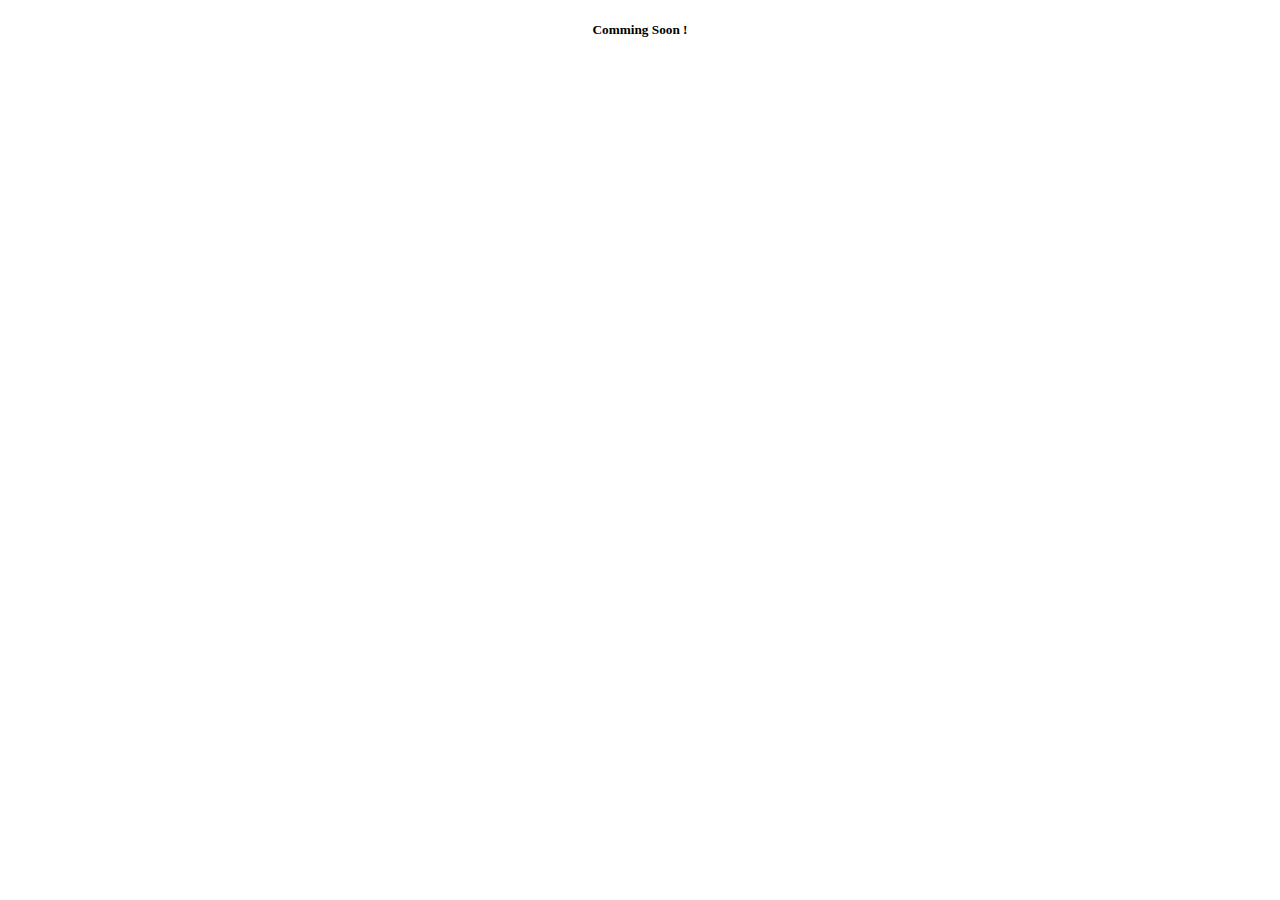
==== index.html @ 48ffddc1 "first page" ====
<!DOCTYPE html>
<html lang="en">
<head>
	<meta charset="UTF-8">
	<meta http-equiv="X-UA-Compatible" content="IE=edge">
	<meta name="viewport" content="width=device-width, initial-scale=1.0">
	<title>Logitech G</title>
</head>
<body>
	<div class="container" style="text-align: center; width: 100%;">
		<h5>Comming Soon !</h5>
	</div>
</body>
</html>
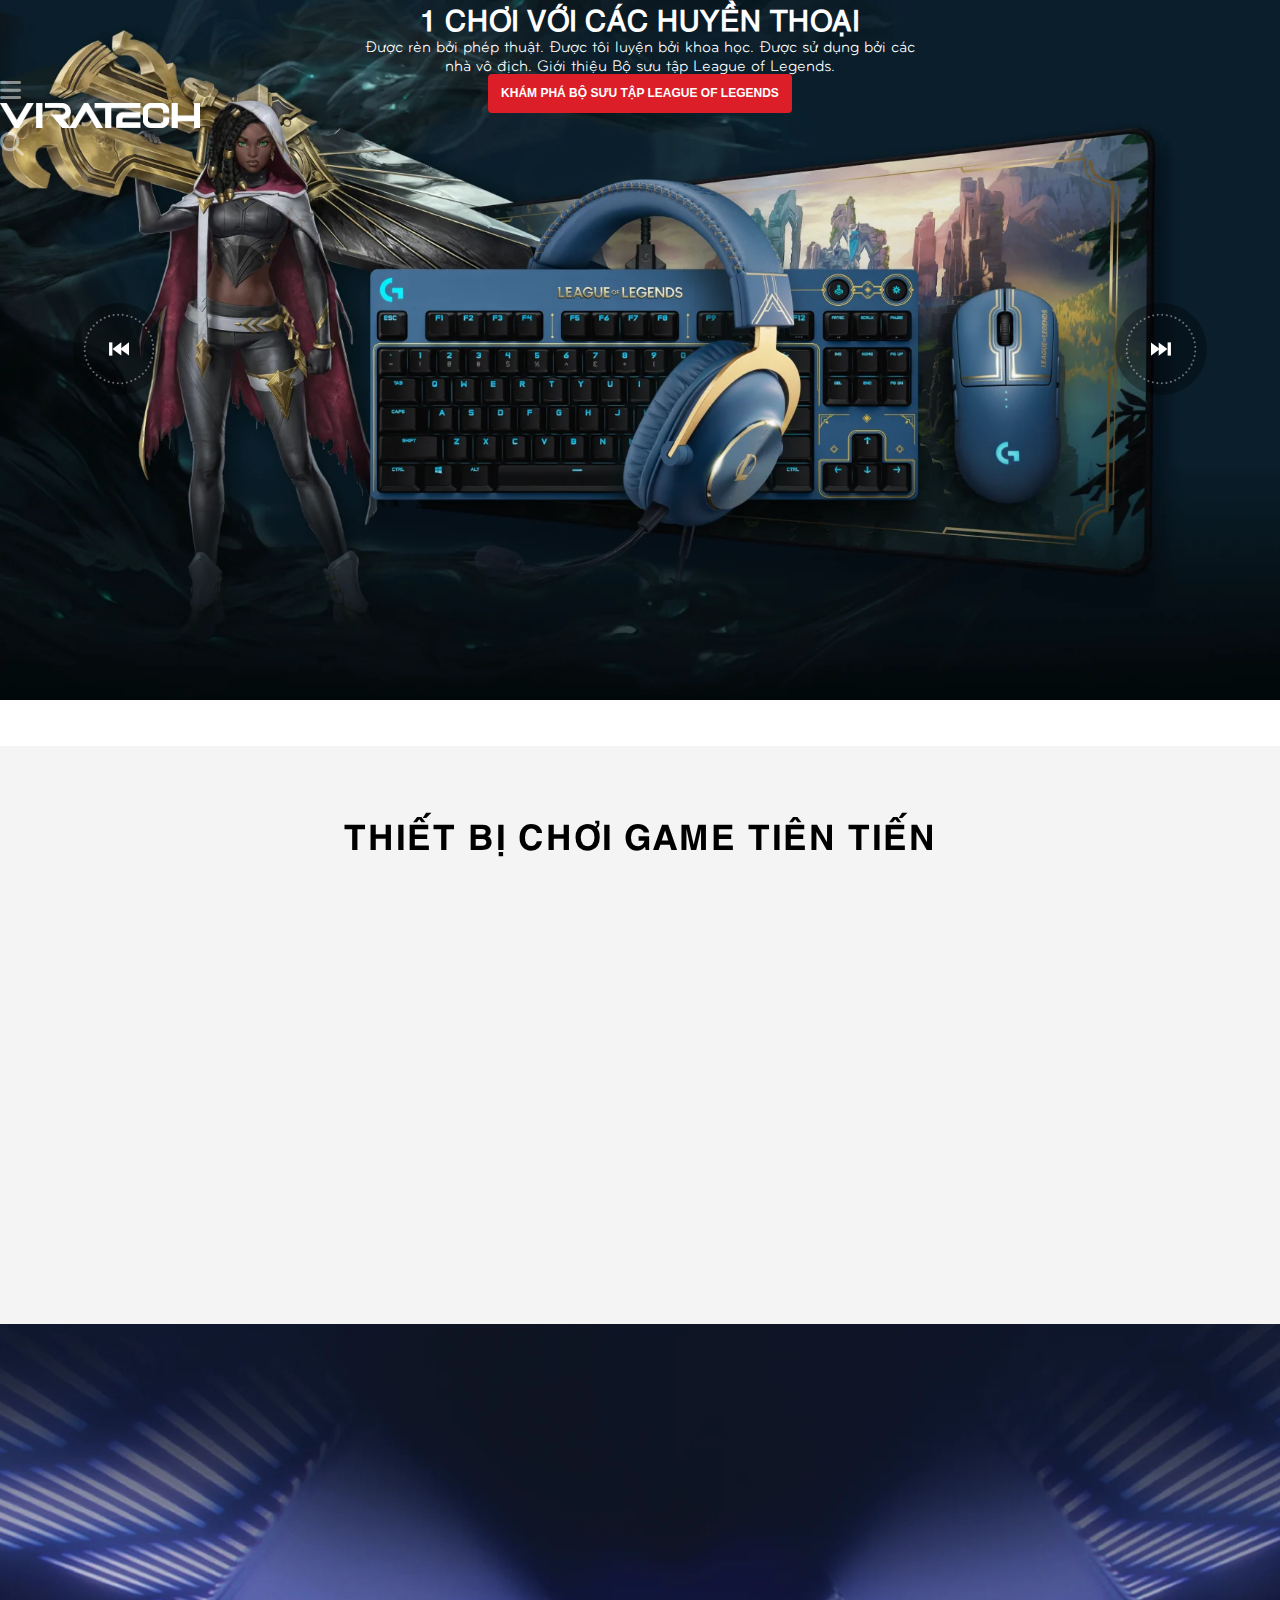
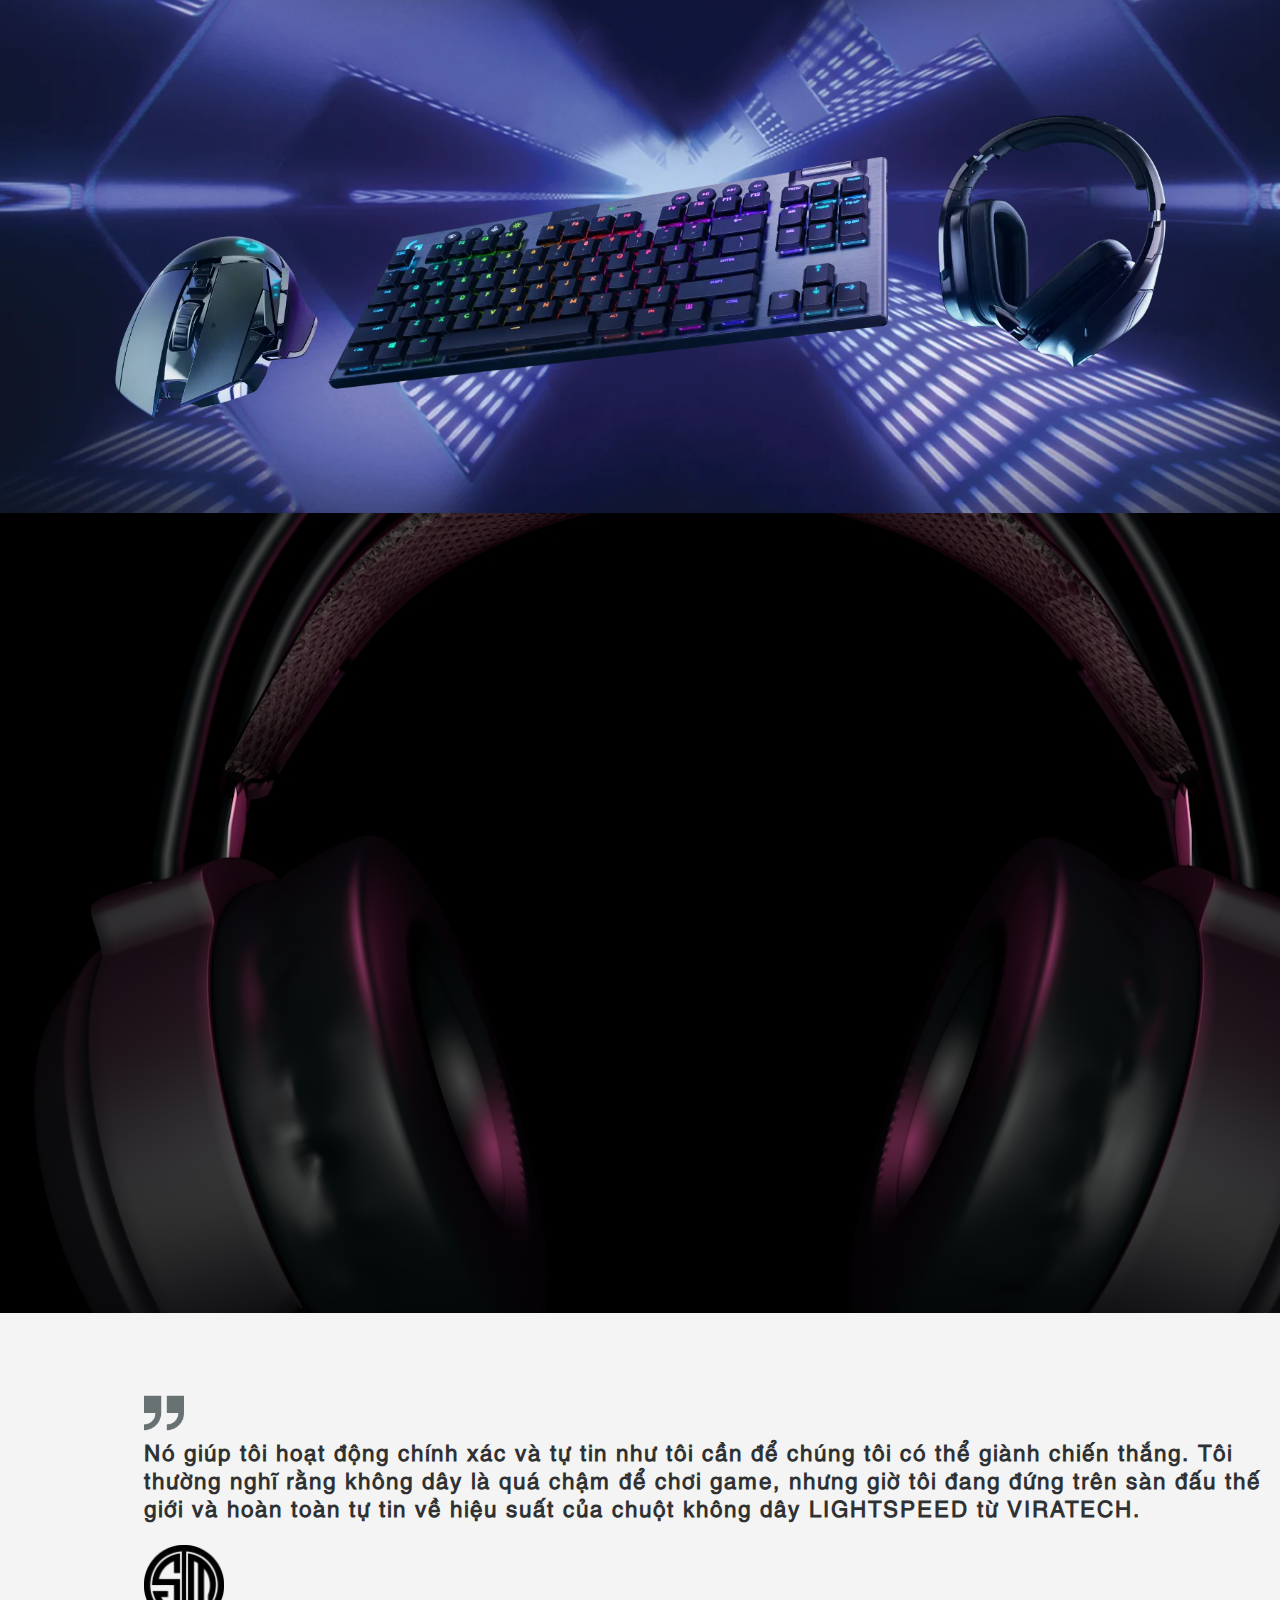
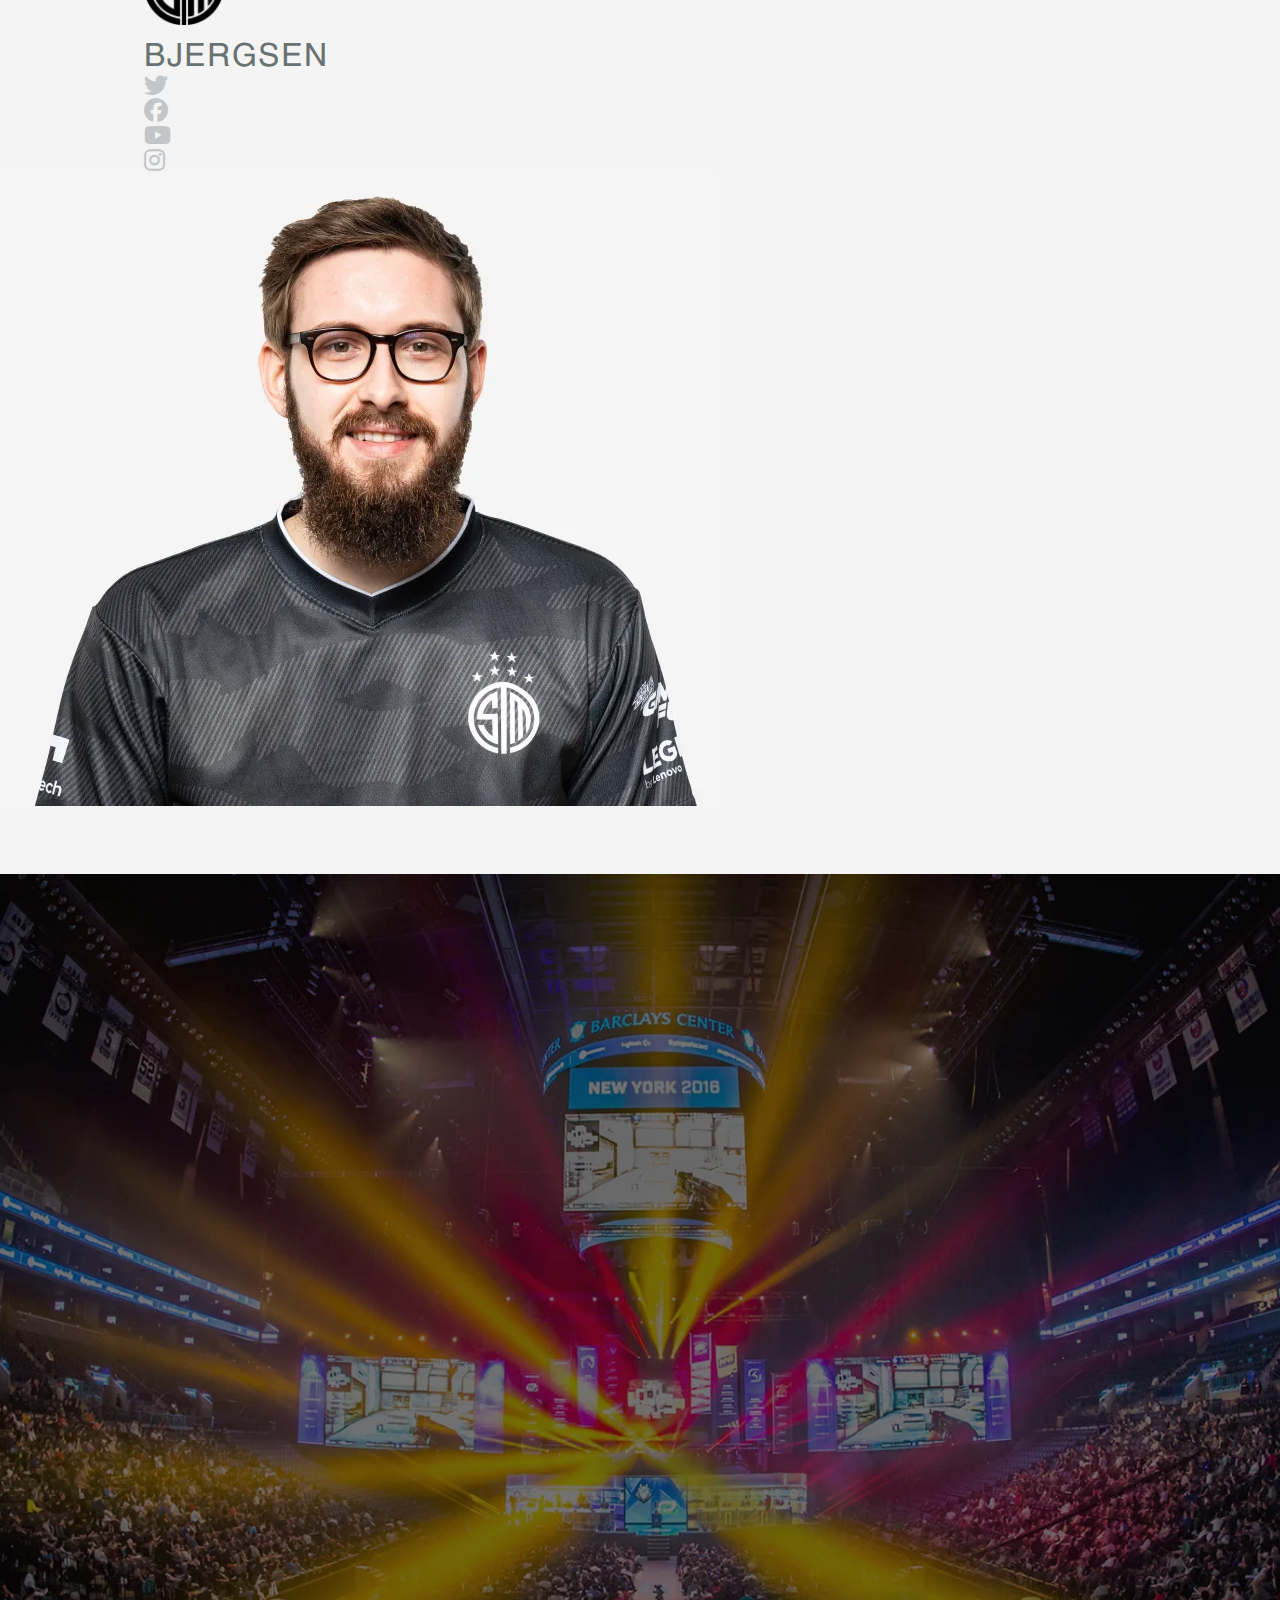
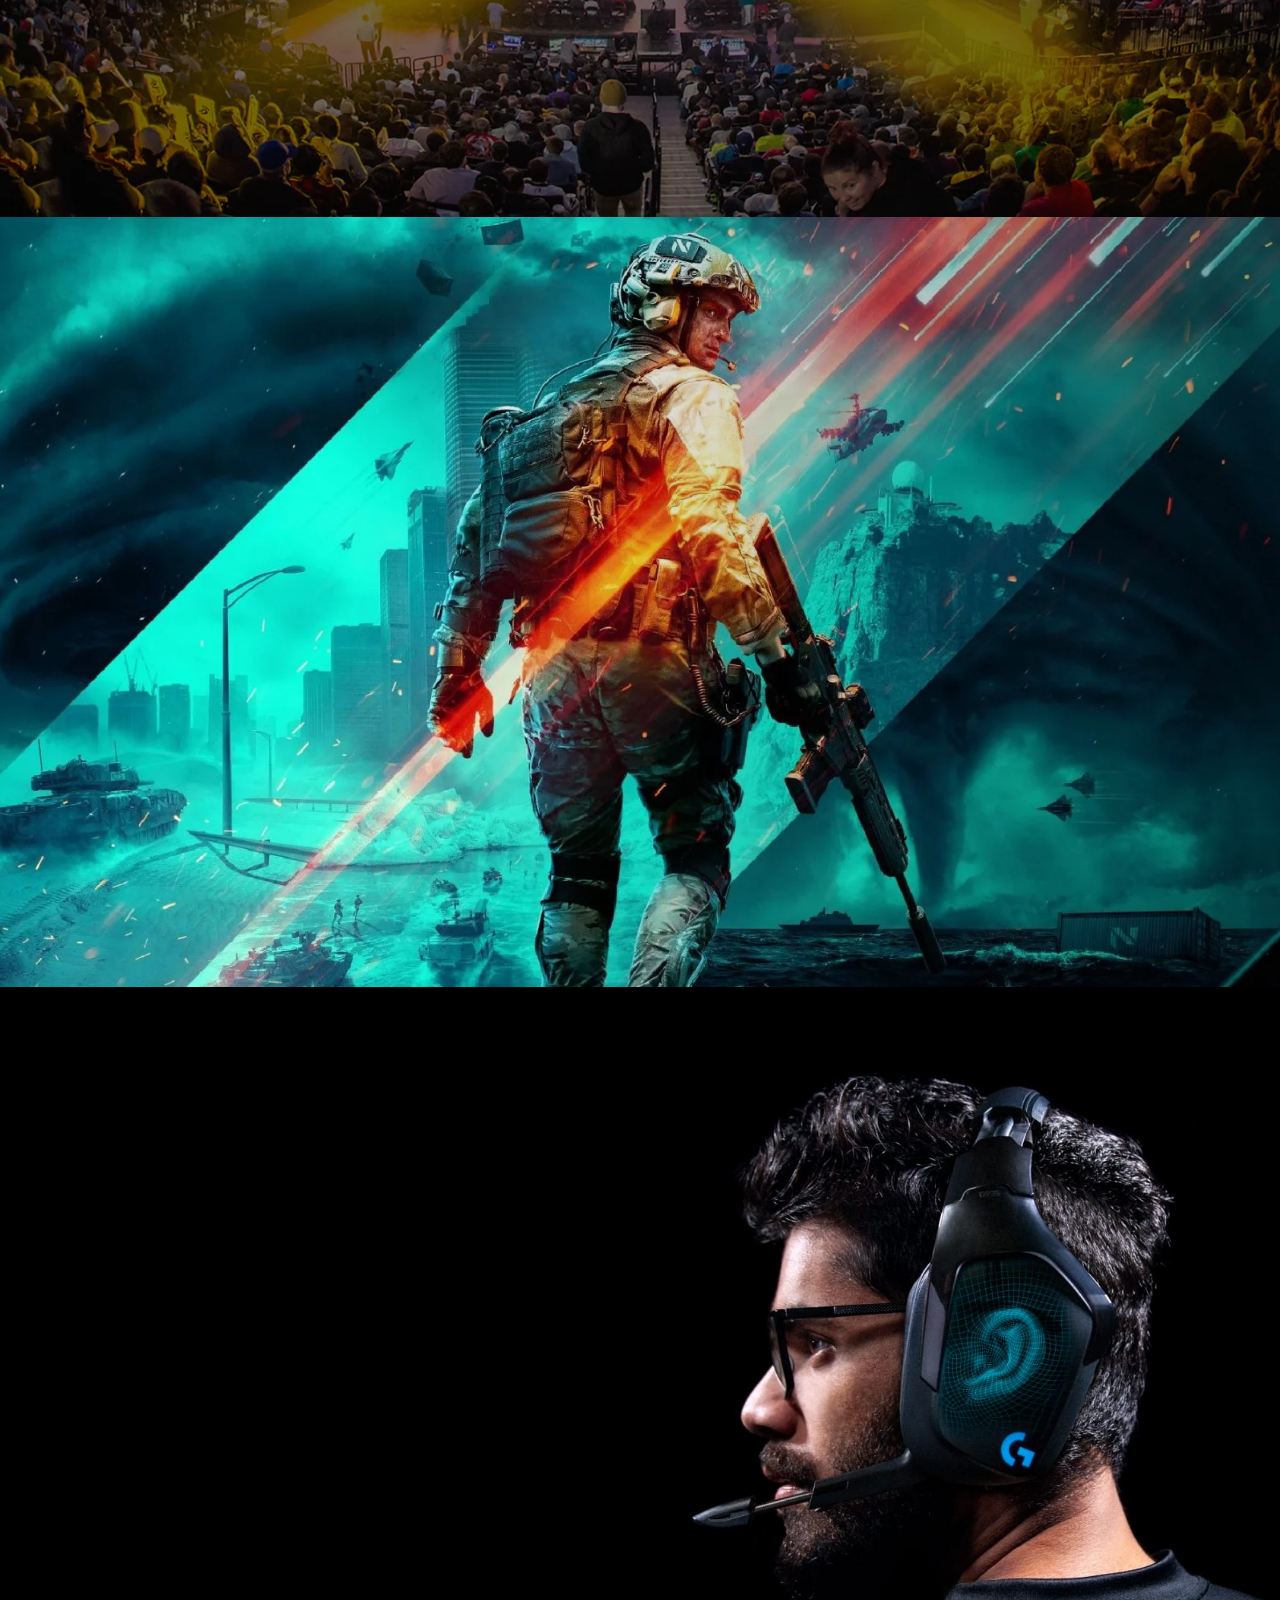
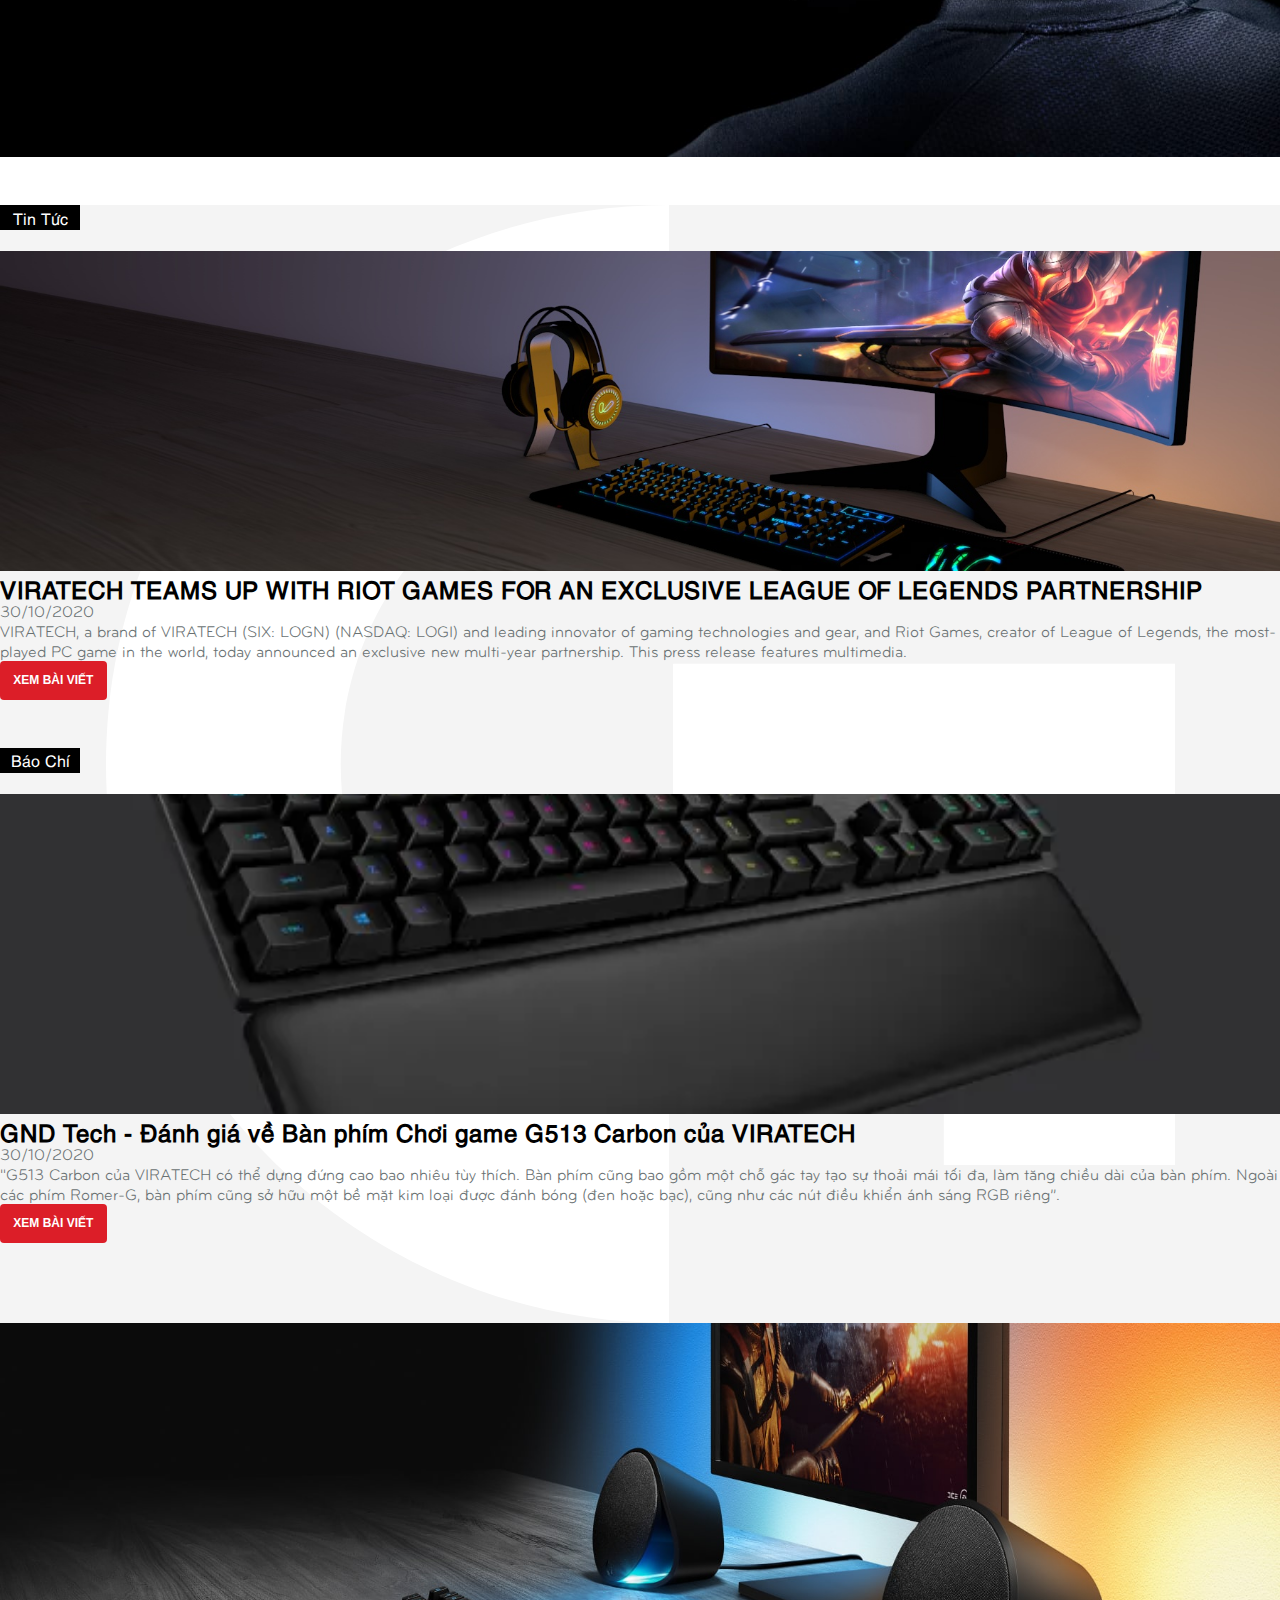
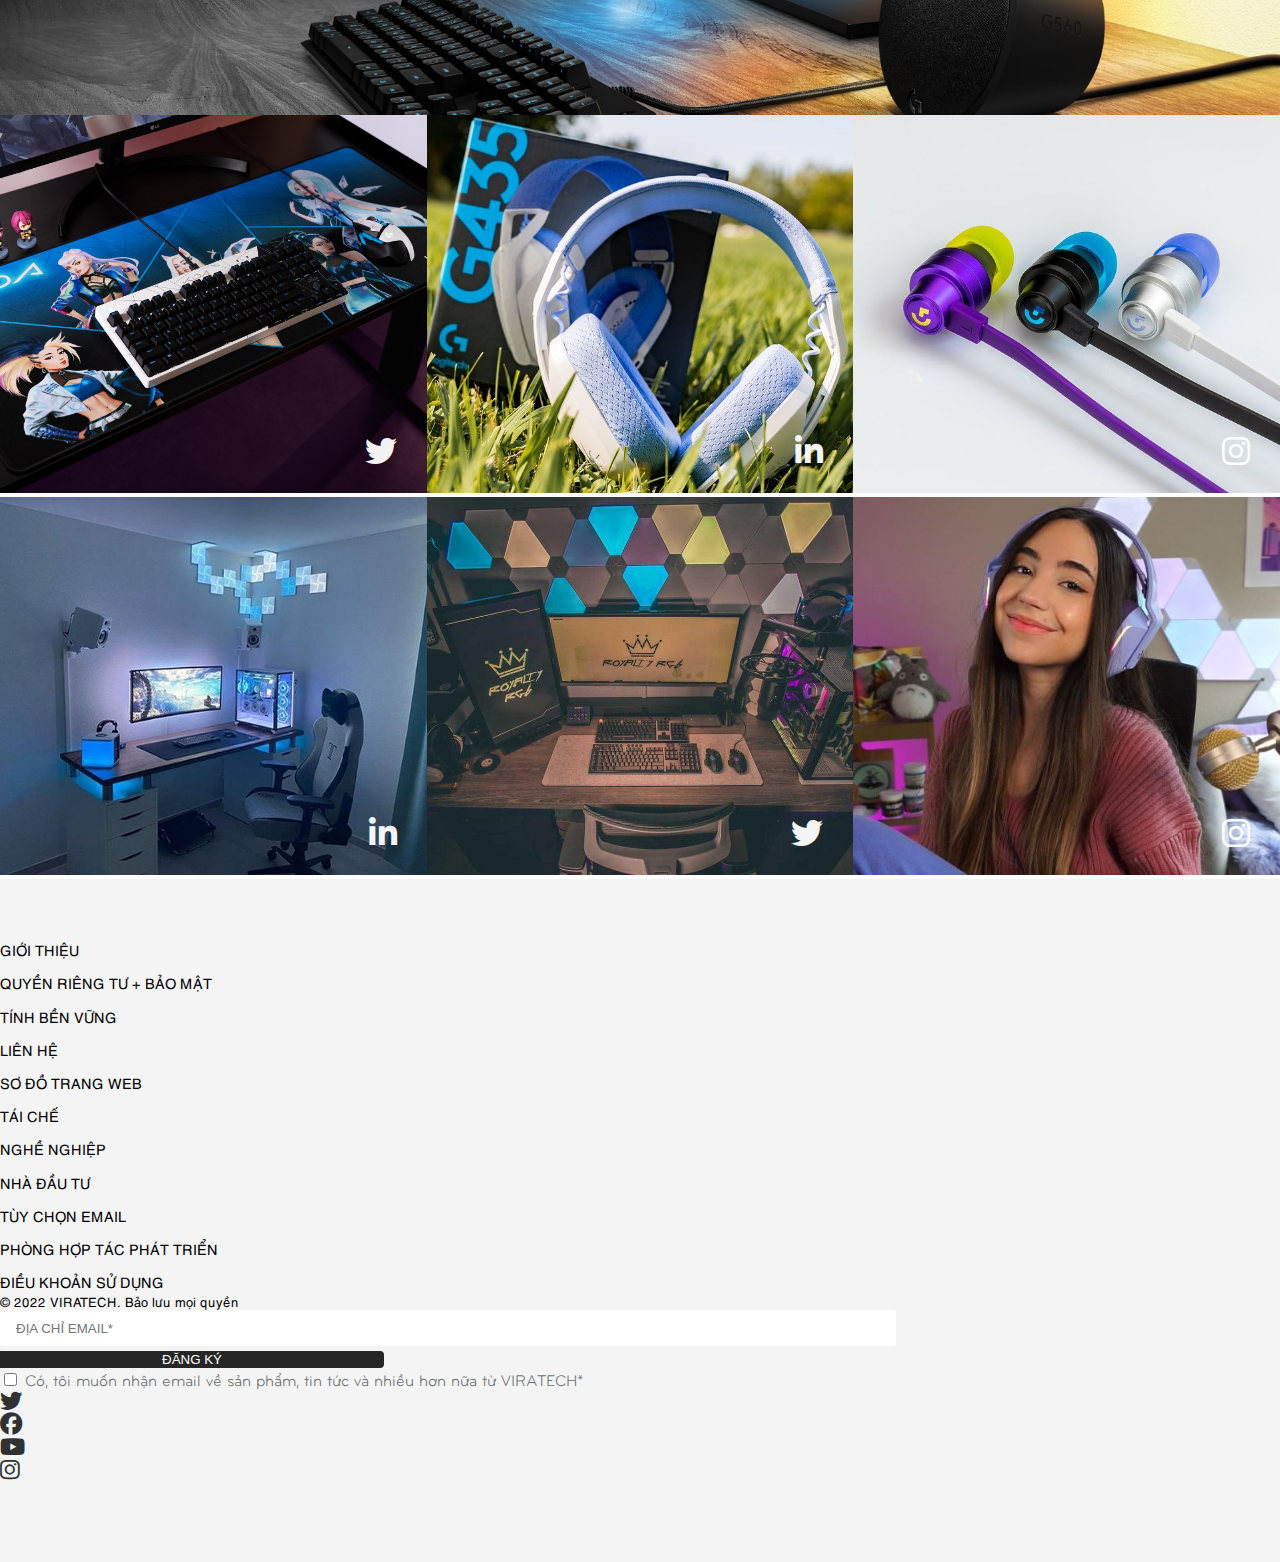
==== commit 2ffe31bc: "Update source" ====
--- a/index.html
+++ b/index.html
@@ -1,14 +1,1041 @@
 <!DOCTYPE html>
 <html lang="en">
 <head>
-	<meta charset="UTF-8">
-	<meta http-equiv="X-UA-Compatible" content="IE=edge">
-	<meta name="viewport" content="width=device-width, initial-scale=1.0">
-	<title>Logitech G</title>
+  <meta charset="UTF-8">
+  <meta http-equiv="X-UA-Compatible" content="IE=edge">
+  <meta name="viewport" content="width=device-width, initial-scale=1.0">
+  <title>VIRATECH</title>
+  <link rel="preconnect" href="https://fonts.googleapis.com">
+  <link rel="preconnect" href="https://fonts.gstatic.com" crossorigin>
+  <link href="https://fonts.googleapis.com/css2?family=Fira+Sans+Condensed:ital,wght@0,100;0,200;0,300;0,400;0,500;0,600;0,700;0,800;0,900;1,100;1,200;1,300;1,400;1,500;1,600;1,700;1,800;1,900&display=swap" rel="stylesheet">
+  <link href="https://cdn.jsdelivr.net/npm/bootstrap@5.0.2/dist/css/bootstrap.min.css" rel="stylesheet" integrity="sha384-EVSTQN3/azprG1Anm3QDgpJLIm9Nao0Yz1ztcQTwFspd3yD65VohhpuuCOmLASjC" crossorigin="anonymous">	
+  <link rel="stylesheet" href="https://cdnjs.cloudflare.com/ajax/libs/font-awesome/6.1.0/css/all.min.css">
+	<link rel="stylesheet" href="owlcarousel/dist/assets/owl.carousel.min.css">
+	<link rel="stylesheet" href="owlcarousel/dist/assets/owl.theme.default.min.css">
+	<link rel="stylesheet" href="https://unpkg.com/aos@next/dist/aos.css" />
+	<link rel="stylesheet" href="style/animation.css">
+  <link rel="stylesheet" href="style/main.css">
 </head>
 <body>
-	<div class="container" style="text-align: center; width: 100%;">
-		<h5>Comming Soon !</h5>
+  <div class="header slide-main">
+    <div class="nav-f d-flex align-items-center">
+      <div class="container">
+        <div class="d-flex align-items-center justify-content-between">
+          <div class="d-flex list-item-text">            
+            <div class="ps-0 border-right item streamlabs">
+              <div class="text-5">
+                <img src="images/streamlabs-bottom.svg" alt="">
+              </div>
+            </div>
+						<div class="border-right item streamlabs">
+              <div class="text-5">
+                <img src="images/ue-bottom.svg" alt="">
+              </div>
+            </div>
+						<div class="item logo">
+              <div class="text-5">
+                <img src="images/jaybird-bottom.svg" alt="">
+              </div>
+            </div>            
+          </div>
+
+          <div class="d-flex list-item-text">
+            <div class="border-right item country">
+              <div class="text-5">
+                <img src="images/flags-color.png" style="width: 22px; margin-right: .8em;" alt=""> VI
+              </div>
+            </div>
+            <div class="pe-0 item user">														
+							<div class="text-5">
+								<i class="fa-regular fa-user me-2"></i>
+								My Account								
+							</div>            
+            </div>
+          </div>
+        </div>
+      </div>
+    </div>
+    <div class="nav-s d-flex align-items-center">
+      <div class="container d-flex align-items-center justify-content-between">
+        <div class="bar-drop-down">
+          <i class="fa-solid fa-bars"></i>
+        </div>
+
+        <div class="mid-logo">
+          <a href="index.html"><img src="images/LOGO trang.png" alt=""></a>
+        </div>
+
+        <div class="search-icon">
+          <i class="fa-solid fa-magnifying-glass"></i>
+        </div>
+
+      </div>
+    </div>
+    <div class="carousel">
+      <div class="carousel-banner w-100 position-relative">
+        <div class="fa-carousel-item active" data-item="1">
+          <div class="child-carousel-item">
+            <div class="image">
+              <img src="images/banner-1.webp" alt="">
+            </div>
+            <div class="content d-flex align-items-center justify-content-center">
+              <div class="container">
+                <div class="content-child">
+                  <div class="title-1">1 CHƠI VỚI CÁC HUYỀN THOẠI</div>
+                  <div class="text-1">Được rèn bởi phép thuật. Được tôi luyện bởi khoa học. Được sử dụng bởi các <br> nhà vô địch. Giới thiệu Bộ sưu tập League of Legends.</div>
+                  <button class="button-1 mt-3">
+                    <a href="">
+											<span>
+                      khám phá bộ sưu tập league of legends
+											</span>
+                    </a>
+                  </button>								
+                </div>
+
+              </div>
+            </div>
+          </div>
+        </div>
+
+        <div class="fa-carousel-item next-item" data-item="2">
+          <div class="child-carousel-item">
+            <div class="image">
+              <img src="images/banner-3.webp" alt="">
+            </div>
+            <div class="content d-flex align-items-center justify-content-center">
+              <div class="container">
+                <div class="content-child">
+                  <div class="title-1">2 CHƠI VỚI CÁC HUYỀN THOẠI</div>
+                  <div class="text-1">Được rèn bởi phép thuật. Được tôi luyện bởi khoa học. Được sử dụng bởi các <br> nhà vô địch. Giới thiệu Bộ sưu tập League of Legends.</div>
+                  <button class="button-1 mt-3">
+                    <a href="">
+                      <span>
+												khám phá bộ sưu tập league of legends
+												</span>
+                    </a>
+                  </button>								
+                </div>
+
+              </div>
+            </div>
+          </div>
+        </div>
+
+        <div class="fa-carousel-item" data-item="3">
+          <div class="child-carousel-item">
+            <div class="image">
+              <img src="images/true/banner-2.jpg" alt="">
+            </div>
+            <div class="content d-flex align-items-center justify-content-center">
+              <div class="container">
+                <div class="content-child">
+                  <div class="title-1">3 CHƠI THEO CÁCH CỦA BẠN</div>
+                  <div class="text-1">Sành điệu. Thoải mái. Sẵn sàng để chơi game.</div>
+									<div class="text-1">Mỗi khu vực có thể có sẵn những màu sản phẩm khác nhau. Màu xanh bạc hà không có sẵn <br>trong khu vực của bạn.</div>
+                  <button class="button-1 mt-3">
+                    <a href="">
+                      <span>
+												khám phá bộ sưu tập league of legends
+											</span>
+                    </a>
+                  </button>								
+                </div>
+
+              </div>
+            </div>
+          </div>
+        </div>
+
+        <div class="fa-carousel-item" data-item="4">
+          <div class="child-carousel-item">
+            <div class="image">
+              <img src="images/banner-1.webp" alt="">
+            </div>
+            <div class="content d-flex align-items-center justify-content-center">
+              <div class="container">
+                <div class="content-child">
+                  <div class="title-1">4 CHƠI VỚI CÁC HUYỀN THOẠI</div>
+                  <div class="text-1">Được rèn bởi phép thuật. Được tôi luyện bởi khoa học. Được sử dụng bởi các <br> nhà vô địch. Giới thiệu Bộ sưu tập League of Legends.</div>
+                  <button class="button-1 mt-3">
+                    <a href="">
+                      <span>
+												khám phá bộ sưu tập league of legends
+												</span>
+                    </a>
+                  </button>								
+                </div>
+
+              </div>
+            </div>
+          </div>
+        </div>
+
+        <div class="fa-carousel-item prev-item" data-item="5">
+          <div class="child-carousel-item">
+            <div class="image">
+              <img src="images/true/banner-2.jpg" alt="">
+            </div>
+            <div class="content d-flex align-items-center justify-content-center">
+              <div class="container">
+                <div class="content-child">
+                  <div class="title-1">5 CHƠI VỚI CÁC HUYỀN THOẠI</div>
+                  <div class="text-1">Được rèn bởi phép thuật. Được tôi luyện bởi khoa học. Được sử dụng bởi các <br> nhà vô địch. Giới thiệu Bộ sưu tập League of Legends.</div>
+                  <button class="button-1 mt-3">
+                    <a href="">
+                      <span>
+												khám phá bộ sưu tập league of legends
+												</span>
+                    </a>
+                  </button>								
+                </div>
+
+              </div>
+            </div>
+          </div>
+        </div>
+
+      </div>
+      <div class="carousel-control">
+        <div class="button-fa">
+          <div class="button-action-slide button-prev position-relative cursor-pointer">
+						<svg version="1.1" xmlns="http://www.w3.org/2000/svg" xmlns:xlink="http://www.w3.org/1999/xlink" x="0px" y="0px" viewBox="0 0 266 266" xml:space="preserve">
+							<style type="text/css">
+								 .dotted-stroke{fill:none;stroke:#FFFFFF;stroke-width:5;stroke-linecap:round;stroke-miterlimit:10;stroke-dasharray:0,11.0963;}
+								 .st2{fill:#FFFFFF;}
+							</style>
+	
+							<defs>
+								 <clipPath class="prev-btn-mask" id="prev-btn-clip-path-9204-2705-4792">
+										<!--circle cx="133" cy="133" r="83"/-->
+										<path d="M133,50c-5.5,0-10.8,0.5-16,1.6v162.9c5.2,1,10.5,1.6,16,1.6c45.8,0,83-37.2,83-83S178.8,50,133,50z" fill="#ffffff"></path>
+								 </clipPath>
+							</defs>
+	
+							<circle class="js-bg" opacity="0.3" cx="133" cy="133" r="111" style="opacity: 0.3;"></circle>
+							<g class="prev-btn-arrows-ctn" style="clip-path: url(&quot;#prev-btn-clip-path-9204-2705-4792&quot;);">
+								 <g class="js-arrows">
+										<path class="arrow-2" fill="#FFFFFF" d="M157.2,138.2v10.7l-21.3-16l21.3-16v10.7" transform="matrix(1,0,0,1,0,0)"></path>
+										<path class="arrow-1" fill="#FFFFFF" d="M138.6,138.2v10.7l-21.3-16l21.3-16v10.7" transform="matrix(1,0,0,1,0,0)"></path>
+								 </g><g class="js-arrows" transform="matrix(1,0,0,1,130,0)">
+										<path class="arrow-2" fill="#FFFFFF" d="M157.2,138.2v10.7l-21.3-16l21.3-16v10.7" transform="matrix(1,0,0,1,0,0)"></path>
+										<path class="arrow-1" fill="#FFFFFF" d="M138.6,138.2v10.7l-21.3-16l21.3-16v10.7" transform="matrix(1,0,0,1,0,0)"></path>
+								 </g>
+							</g>
+							<rect class="js-bar st2" x="109" y="117" width="8" height="32"></rect>
+							<g class="js-dotted_stroke" opacity="0.4" style="opacity: 0.4;">
+								 <circle class="dotted-stroke" cx="133" cy="133" r="83"></circle>
+							</g>
+					 <desc>Created with Snap</desc></svg>
+          
+          </div>
+          <div class="button-action-slide button-next position-relative cursor-pointer">
+						<svg version="1.1" xmlns="http://www.w3.org/2000/svg" style="transform: rotate(180deg);" xmlns:xlink="http://www.w3.org/1999/xlink" x="0px" y="0px" viewBox="0 0 266 266" xml:space="preserve">
+							<style type="text/css">
+								 .dotted-stroke{fill:none;stroke:#FFFFFF;stroke-width:5;stroke-linecap:round;stroke-miterlimit:10;stroke-dasharray:0,11.0963;}
+								 .st2{fill:#FFFFFF;}
+							</style>
+	
+							<defs>
+								 <clipPath class="prev-btn-mask" id="prev-btn-clip-path-468-6975-732">
+										<!--circle cx="133" cy="133" r="83"/-->
+										<path d="M133,50c-5.5,0-10.8,0.5-16,1.6v162.9c5.2,1,10.5,1.6,16,1.6c45.8,0,83-37.2,83-83S178.8,50,133,50z" fill="#ffffff"></path>
+								 </clipPath>
+							</defs>
+	
+							<circle class="js-bg" opacity="0.3" cx="133" cy="133" r="111" style="opacity: 0.3;"></circle>
+							<g class="prev-btn-arrows-ctn" style="clip-path: url(&quot;#prev-btn-clip-path-468-6975-732&quot;);">
+								 <g class="js-arrows">
+										<path class="arrow-2" fill="#FFFFFF" d="M157.2,138.2v10.7l-21.3-16l21.3-16v10.7" transform="matrix(1,0,0,1,0,0)"></path>
+										<path class="arrow-1" fill="#FFFFFF" d="M138.6,138.2v10.7l-21.3-16l21.3-16v10.7" transform="matrix(1,0,0,1,0,0)"></path>
+								 </g><g class="js-arrows" transform="matrix(1,0,0,1,130,0)">
+										<path class="arrow-2" fill="#FFFFFF" d="M157.2,138.2v10.7l-21.3-16l21.3-16v10.7" transform="matrix(1,0,0,1,0,0)"></path>
+										<path class="arrow-1" fill="#FFFFFF" d="M138.6,138.2v10.7l-21.3-16l21.3-16v10.7" transform="matrix(1,0,0,1,0,0)"></path>
+								 </g>
+							</g>
+							<rect class="js-bar st2" x="109" y="117" width="8" height="32"></rect>
+							<g class="js-dotted_stroke" opacity="0.4" style="opacity: 0.4;">
+								 <circle class="dotted-stroke" cx="133" cy="133" r="83"></circle>
+							</g>
+					 <desc>Created with Snap</desc></svg>
+          </div>
+        
+        </div>
+      </div>
+    </div>
+  </div>
+	<div class="main">		
+		<div class="about-product">
+			<div class="container">
+				<div class="header">
+					<div class="title-2 " data-aos="fade-up" data-aos-duration="1300">THIẾT BỊ CHƠI GAME TIÊN TIẾN</div>
+					<p class="text-center" data-aos="fade-up" data-aos-duration="1300">Chơi ở phong độ đỉnh cao của bạn với thiết bị chơi game hiệu suất từ VIRATECH.</p>
+				</div>
+
+				<div class="body">
+					<div class="list-product-1">					
+						<div class="box-product " data-aos="fade-up" data-aos-duration="1300">
+							<div class="box-image box-image-clip" style="background-image: url('images/zoom/z3392507899721_971d10b2c0759f2c3c48a1e23563ce6b.jpg');">
+								<svg class="product-swatch-over-img js-product-swatch-over-img" version="1.1" xmlns="http://www.w3.org/2000/svg" xmlns:xlink="http://www.w3.org/1999/xlink" xml:space="preserve" viewBox="0 0 100 100">
+									<defs>
+										<clipPath class="product-swatch-clip-path" id="product-swatch-clip-path-1">
+											<rect class="product-swatch-clip-rect" x="-21" y="-21" width="142" height="142" transform="matrix(0.7071,0.7071,-0.7071,0.7071,-50,-120.7107)"></rect>
+										</clipPath>
+									</defs>
+									<image class="image-zoom" xlink:href="images/zoom/z3392507899418_11dbf5138da4885517039168440d5d2f.jpg" x="0" y="0" width="100%" height="100%" style="clip-path: url(&quot;#product-swatch-clip-path-1&quot;);"></image>
+									<desc>Created with Snap</desc>
+								</svg>
+
+								<div class="btn-hov">
+									<button class="button-1 mt-3">
+										<a href="">
+											MUA SẮM CHUỘT
+										</a>
+									</button>
+								</div>
+							</div>
+							
+							<div class="title">CHUỘT CHƠI GAME</div>														
+						</div>
+
+						<div class="box-product " data-aos="fade-up" data-aos-duration="1300" data-aos-delay="100">
+							<div class="box-image box-image-clip" style="background-image: url('images/zoom/z3392507896752_f12703d16ec18d82860aa921b4249983.jpg');">
+								<svg class="product-swatch-over-img js-product-swatch-over-img" version="1.1" xmlns="http://www.w3.org/2000/svg" xmlns:xlink="http://www.w3.org/1999/xlink" xml:space="preserve" viewBox="0 0 100 100">
+									<defs>
+										<clipPath class="product-swatch-clip-path" id="product-swatch-clip-path-2">
+											<rect class="product-swatch-clip-rect" x="-21" y="-21" width="142" height="142" transform="matrix(0.7071,0.7071,-0.7071,0.7071,-50,-120.7107)"></rect>
+										</clipPath>
+									</defs>
+									<image class="image-zoom" xlink:href="images/zoom/z3392507895035_cd54a27b5dc97b95d7892a6a554582c5.jpg" x="0" y="0" width="100%" height="100%" style="clip-path: url(&quot;#product-swatch-clip-path-2&quot;);"></image>
+									<desc>Created with Snap</desc>
+								</svg>
+								<div class="btn-hov">
+									<button class="button-1 mt-3">
+										<a href="">
+											MUA SẮM CHUỘT
+										</a>
+									</button>
+								</div>
+							</div>
+							
+							<div class="title">CHUỘT CHƠI GAME</div>														
+						</div>
+
+						<div class="box-product " data-aos="fade-up" data-aos-duration="1300" data-aos-delay="200">
+							<div class="box-image box-image-clip" style="background-image: url('images/zoom/z3392507894140_2537c80e9762c3e51f08344859250a14.jpg');">
+								<svg class="product-swatch-over-img js-product-swatch-over-img" version="1.1" xmlns="http://www.w3.org/2000/svg" xmlns:xlink="http://www.w3.org/1999/xlink" xml:space="preserve" viewBox="0 0 100 100">
+									<defs>
+										<clipPath class="product-swatch-clip-path" id="product-swatch-clip-path-3">
+											<rect class="product-swatch-clip-rect" x="-21" y="-21" width="142" height="142" transform="matrix(0.7071,0.7071,-0.7071,0.7071,-50,-120.7107)"></rect>
+										</clipPath>
+									</defs>
+									<image class="image-zoom" xlink:href="images/zoom/z3392507893020_a35dbf649cecb4d5bbf2f2c41f13d649.jpg" x="0" y="0" width="100%" height="100%" style="clip-path: url(&quot;#product-swatch-clip-path-3&quot;);"></image>
+									<desc>Created with Snap</desc>
+								</svg>
+
+								<div class="btn-hov">
+									<button class="button-1 mt-3">
+										<a href="">
+											MUA SẮM CHUỘT
+										</a>
+									</button>
+								</div>	
+							</div>
+							
+							<div class="title">CHUỘT CHƠI GAME</div>													
+						</div>
+
+						<div class="box-product " data-aos="fade-up" data-aos-duration="1300" data-aos-delay="300">
+							<div class="box-image box-image-clip" style="background-image: url('images/zoom/z3392507892140_0396e06cee7ff7fcac080ea407e62992.jpg');">
+								<svg class="product-swatch-over-img js-product-swatch-over-img" version="1.1" xmlns="http://www.w3.org/2000/svg" xmlns:xlink="http://www.w3.org/1999/xlink" xml:space="preserve" viewBox="0 0 100 100">
+									<defs>
+										<clipPath class="product-swatch-clip-path" id="product-swatch-clip-path-4">
+											<rect class="product-swatch-clip-rect" x="-21" y="-21" width="142" height="142" transform="matrix(0.7071,0.7071,-0.7071,0.7071,-50,-120.7107)"></rect>
+										</clipPath>
+									</defs>
+									<image class="image-zoom" xlink:href="images/zoom/z3392507890868_1dbfad2bcc58c3da4c3307ec853e2b99.jpg" x="0" y="0" width="100%" height="100%" style="clip-path: url(&quot;#product-swatch-clip-path-4&quot;);"></image>
+									<desc>Created with Snap</desc>
+								</svg>
+								<div class="btn-hov">
+									<button class="button-1 mt-3">
+										<a href="">
+											MUA SẮM CHUỘT
+										</a>
+									</button>
+								</div>	
+							</div>
+							
+							<div class="title">CHUỘT CHƠI GAME</div>													
+						</div>												
+					</div>
+				</div>
+			</div>
+		</div>
+	
+		<div class="big-banner-1 img-banner w-100 text-center">
+			<div class="container">
+				<div class="title-3 " data-aos="fade-up" data-aos-duration="1300">
+					KHÔNG DÂY. KHÔNG GIỚI HẠN.
+				</div>
+
+				<div class="strong " data-aos="fade-up" data-aos-duration="1300">
+					THIẾT BỊ CHƠI GAME KHÔNG DÂY BÁN CHẠY NHẤT THẾ GIỚI
+					<br>
+					SỬ DỤNG CÔNG NGHỆ LIGHTSPEED
+				</div>
+				
+				<button class="button-1 mt-5 d-block m-auto " data-aos="fade-up" data-aos-duration="1300">
+					<a href="">
+						Mua sắm Thiết bị LIGHTSPEED
+					</a>
+				</button>			
+			</div>
+
+			<div class="big-image">
+				<img src="images/combo-product.webp" alt="">
+			</div>
+		</div>
+
+		<div class="big-banner-2 img-banner w-100 d-flex align-items-center">
+			<div class="container d-flex justify-content-center">
+				<div class="box-image d-flex justify-content-end" data-aos="fade-right" data-aos-duration="1300">
+					<img src="images/pro-series-logo.webp" alt="">
+				</div>
+
+				<div class="box-content" data-aos="fade-left" data-aos-duration="1300">
+					<div class="title-4 animation" data-aos="fade-left" data-aos-duration="1300">
+						CHƠI ĐỂ CHIẾN <br> THẮNG
+					</div>
+
+					<div class="line" data-aos="fade-left" data-aos-duration="1300"></div>
+
+					<p class="animation" data-aos="fade-left" data-aos-duration="1300">
+						Được thiết kế cùng với và dành cho những chuyên gia thể thao điện tử hàng đầu thế giới.
+					</p>
+
+					<button class="button-1 mt-4 d-block" data-aos="fade-left" data-aos-duration="1300">
+						<a href="">
+							Mua sắm Thiết bị Pro
+						</a>
+					</button>		
+
+				</div>
+			</div>
+		</div>
+
+		<div class="about-pro-gamer">
+			<div class="container d-flex">
+				<div class="content-left w-50">
+					<div class="img-quote">
+						<img src="images/icon/quote.png" alt="">
+					</div>
+					<div class="text-2 mt-4" >
+						Nó giúp tôi hoạt động chính xác và tự tin như tôi cần để chúng tôi có thể giành chiến thắng. Tôi thường nghĩ rằng không dây là quá chậm để chơi game, nhưng giờ tôi đang đứng trên sàn đấu thế giới và hoàn toàn tự tin về hiệu suất của chuột không dây LIGHTSPEED từ VIRATECH.
+
+					</div>
+
+					<div class="bottom">
+						<div class="d-flex">
+							<div class="box-logo-team">
+								<img src="images/tsm-black.png" alt="">
+							</div>
+
+							<div class="right">
+								<div class="name-pro-player">
+									BJERGSEN
+								</div>
+
+								<div class="list-social d-flex">
+									<div class="social-item">
+										<a href="#">
+											<i class="fa-brands fa-twitter"></i>
+										</a>
+									</div>
+									<div class="social-item">
+										<a href="#">
+											<i class="fa-brands fa-facebook"></i>
+										</a>
+									</div>
+									<div class="social-item">
+										<a href="#">
+											<i class="fa-brands fa-youtube"></i>
+										</a>
+									</div>
+									<div class="social-item">
+										<a href="#">
+											<i class="fa-brands fa-instagram"></i>
+										</a>
+									</div>
+									<!-- <div class="social-item">
+										<a href="#">
+											<i class="fa-brands fa-facebook"></i>
+										</a>
+									</div> -->
+								</div>
+							</div>
+						</div>
+					</div>
+				</div>
+
+				<div class="box-image w-50">
+					<img src="images/soren-bjerg.webp" style="max-width: 90%;" alt="">
+				</div>
+			</div>
+		</div>
+
+		<div class="big-banner-3 img-banner">
+			<div class="container d-flex justify-content-center">
+				<div class="box-image d-flex justify-content-end" data-aos="fade-right" data-aos-duration="1300">
+					<img src="images/G-esports-logo.png" alt="">
+				</div>
+
+				<div class="box-content" data-aos="fade-left" data-aos-duration="1300">
+					<div class="title-1" data-aos="fade-left" data-aos-duration="1300">
+						CÁC ĐỘI NHÓM, VẬN ĐỘNG VIÊN VÀ NGƯỜI HÂM MỘ HỖ TRỢ
+
+					</div>
+
+					<div class="line" data-aos="fade-left" data-aos-duration="1300"></div>
+
+					<p data-aos="fade-left" data-aos-duration="1300">
+						VIRATECH tự hào tài trợ cho hàng trăm chuyên gia thể thao điện tử để nâng cao hiệu suất chơi game thông qua sự hợp tác.
+					</p>
+
+					<button class="button-1 mt-2 d-block" data-aos="fade-left" data-aos-duration="1300">
+						<a href="">
+							Tìm hiểu thêm về Thể thao điện tử
+						</a>
+					</button>		
+
+				</div>
+			</div>
+		</div>
+
+		<div class="big-banner-4 img-banner d-flex align-items-end">
+			<div class="container d-flex justify-content-end">
+				<div class="box-content-2">
+					<div class="title-1" data-aos="fade-left" data-aos-duration="1300">
+						CÁC TRÒ CHƠI MỚI NHẤT. CÔNG NGHỆ MỚI NHẤT.
+					</div>
+
+					<p class="mt-2" data-aos="fade-left" data-aos-duration="1300">
+						VIRATECH tích cực hợp tác với các nhà sáng tạo trò chơi để đạt đến trải nghiệm chơi game đắm chìm tuyệt vời.
+					</p>
+
+					<button class="button-1 mt-3 d-block" data-aos="fade-left" data-aos-duration="1300">
+						<a href="">
+							Tìm hiểu thêm về trò chơi
+						</a>
+					</button>		
+				</div>
+			</div>
+		</div>
+
+		<div class="big-banner-5 img-banner">
+			<div class="container d-flex justify-content-start">
+				<div class="box-content-2">
+					<div class="box-logo" data-aos="fade-left" data-aos-duration="1300">
+						<img src="images/embodyvr-logo.webp" alt="">
+					</div>
+					<div class="title-6" data-aos="fade-left" data-aos-duration="1300">						
+						ĐƯỢC CHẾ TẠO DÀNH CHO ĐÔI TAI CỦA BẠN
+					</div>
+
+					<div class="line" data-aos="fade-left" data-aos-duration="1300"></div>
+
+					<p data-aos="fade-left" data-aos-duration="1300">
+						Hiệu ứng đắm chìm nâng cao được tạo ra khi bạn kết hợp sự trung thực về 
+						âm thanh rõ ràng của tai nghe VIRATECH với Immerse — một công cụ Trí 
+						tuệ Nhân tạo (AI) giúp tùy chỉnh âm thanh với hình dáng đôi tai độc đáo 
+						của bạn. Immerse sử dụng sức mạnh của Điện toán Đám mây và Trí tuệ Nhân 
+						tạo để đem đến trải nghiệm âm thanh thực sự đắm chìm được tạo ra riêng 
+						cho đôi tai của bạn. Thông qua quy trình trực quan chụp ảnh đôi tai của 
+						bạn, Immerse tạo cấu hình Âm thanh Không gian Cá nhân hóa trong chưa đầy
+						 một phút và đem lại âm thanh mà đôi tai bạn muốn nghe.
+					</p>
+
+					<button class="button-1 mt-4 d-block" data-aos="fade-left" data-aos-duration="1300">
+						<a href="">
+							Tìm hiểu thêm về Thể thao điện tử
+						</a>
+					</button>		
+
+				</div>
+			</div>
+		</div>
+
+		<div class="blog">
+			<div class="image-bg">
+				<div class="container">
+					<div class="row justify-content-between">
+						<div class="col-xl-5 col-lg-5 col-12">
+							<div class="list-blog left">
+								<div class="control position-relative">
+									<div class="category-box">
+										Tin Tức
+									</div>
+
+									<div class="box-circle-main">
+										<div class="child">
+											<svg xmlns="http://www.w3.org/2000/svg" xmlns:xlink="http://www.w3.org/1999/xlink" version="1.1" x="0px" y="0px" viewBox="-20 -20 208 208" xml:space="preserve" class="injected-svg">
+												<circle class="generic-btn-bg" cx="84" cy="84" r="60" opacity="0" style="opacity: 0.038;"></circle>
+												<circle class="generic-btn-dotted-stroke" cx="84" cy="84" r="83" transform="matrix(0.6157,0.788,-0.788,0.6157,98.4773,-33.9085)" style="stroke-width: 2; stroke-dasharray: 0, 5;"></circle>
+												<circle class="generic-btn-solid-stroke" cx="84" cy="84" r="60" opacity="1"></circle>
+											<desc>Created with Snap</desc><defs></defs></svg>
+											<div class="text">Xem tiếp <br>theo</div> 
+										</div>
+									</div>
+								</div>
+								<div class="item">
+									<div class="image">
+										<img src="images/true/blog1.jpg" alt="">
+									</div>
+
+									<div class="content mt-4">
+										<div class="title tilte-7">
+											VIRATECH TEAMS UP WITH RIOT GAMES FOR AN EXCLUSIVE LEAGUE OF LEGENDS PARTNERSHIP
+										</div>
+									</div>
+
+									<div class="text-small mt-3">
+										30/10/2020
+									</div>
+									<div class="text-small mt-3">
+										VIRATECH, a brand of VIRATECH (SIX: LOGN) (NASDAQ: LOGI) and leading innovator 
+										of gaming technologies and gear, and Riot Games, creator of League of Legends, 
+										the most-played PC game in the world, today announced an exclusive new multi-year 
+										partnership. This press release features multimedia.
+									</div>
+
+									<div class="buttons d-flex mt-3">
+										<button class="button-1 d-block">
+											<a href="">
+												Xem bài viết
+											</a>
+										</button>
+									</div>
+
+								</div>
+							</div>
+						</div>
+						<div class="col-xl-5 col-lg-5 col-12">
+							<div class="list-blog right">
+								<div class="control position-relative">
+									<div class="category-box">
+										Báo Chí
+									</div>
+
+									<div class="box-circle-main">
+										<div class="child">
+											<svg xmlns="http://www.w3.org/2000/svg" xmlns:xlink="http://www.w3.org/1999/xlink" version="1.1" x="0px" y="0px" viewBox="-20 -20 208 208" xml:space="preserve" class="injected-svg">
+												<circle class="generic-btn-bg" cx="84" cy="84" r="60" opacity="0" style="opacity: 0.038;"></circle>
+												<circle class="generic-btn-dotted-stroke" cx="84" cy="84" r="83" transform="matrix(0.6157,0.788,-0.788,0.6157,98.4773,-33.9085)" style="stroke-width: 2; stroke-dasharray: 0, 5;"></circle>
+												<circle class="generic-btn-solid-stroke" cx="84" cy="84" r="60" opacity="1"></circle>
+											<desc>Created with Snap</desc><defs></defs></svg>
+											<div class="text">Xem tiếp <br>theo</div> 
+										</div>
+									</div>
+								</div>
+								<div class="item">
+									<div class="image">
+										<img src="images/blog2.webp" alt="">
+									</div>
+
+									<div class="content mt-4">
+										<div class="title tilte-7">
+											GND Tech - Đánh giá về Bàn phím Chơi game G513 Carbon của VIRATECH
+										</div>
+									</div>
+
+									<div class="text-small mt-3">
+										30/10/2020
+									</div>
+									<div class="text-small mt-3">
+										"G513 Carbon của VIRATECH có thể dựng đứng cao bao nhiêu tùy thích. Bàn phím cũng bao gồm một chỗ gác tay tạo sự thoải mái tối đa, làm tăng chiều dài của bàn phím. Ngoài các phím Romer-G, bàn phím cũng sở hữu một bề mặt kim loại được đánh bóng (đen hoặc bạc), cũng như các nút điều khiển ánh sáng RGB riêng”.
+									</div>
+
+									<div class="buttons d-flex mt-3">
+										<button class="button-1 d-block">
+											<a href="">
+												Xem bài viết
+											</a>
+										</button>
+									</div>
+
+								</div>
+							</div>
+						</div>
+					</div>
+				</div>
+			</div>
+		</div>
+
+		<div class="big-banner-6 img-banner">
+			<div class="container d-flex justify-content-start">
+				<div class="box-content-2">
+					<div class="text-3 mb-3 d-inline-block" data-aos="fade-left" data-aos-duration="1300">Đổi mới</div>
+					<div class="title-6 mb-3" data-aos="fade-left" data-aos-duration="1300">						
+						LIGHTSYNC RGB
+					</div>
+
+					<p data-aos="fade-left" data-aos-duration="1300">
+						Công nghệ ánh sáng đồng bộ đưa bạn đắm chìm vào hành động với các hiệu ứng 
+						phản ứng với trò chơi và nhiều hơn nữa.
+					</p>
+
+					<button class="button-2 mt-3 d-block" data-aos="fade-left" data-aos-duration="1300">
+						<a href="">
+							Tìm hiểu thêm thông tin <i class="fa-solid fa-caret-right"></i>
+						</a>
+						
+					</button>		
+
+				</div>
+			</div>
+		</div>
+
+		<div class="images-social">
+			<div class="list">
+				<div class="item">
+					<div class="hover-box">
+						<div class="d-flex align-items-center">
+							<div class="avatar">
+								<img src="images/avtart.png" alt="">
+							</div>
+
+							<div class="name">
+								VIRATECHG
+							</div>
+			
+						</div>
+
+						<div class="content">
+							Give it your all with the @KDA_MUSIC G502 Hero! . . . #VIRATECHg #pcgaming #gamin
+						</div>
+
+						<div class="box-obsolute">
+							<div class="d-flex justify-content-center align-items-center">
+								<div class="icon">
+									<i class="fa-brands fa-twitter"></i>
+								</div>
+
+							</div>
+						</div>
+					</div>
+					<div class="big-icon">
+						<i class="fa-brands fa-twitter"></i>
+					</div>
+					<img src="images/image-social-2.jpg_medium" alt="">
+				</div>
+
+				<div class="item">
+					<div class="hover-box">
+						<div class="d-flex align-items-center">
+							<div class="avatar">
+								<img src="images/avtart.png" alt="">
+							</div>
+
+							<div class="name">
+								VIRATECHG
+							</div>			
+						</div>
+
+						<div class="content">
+							Give it your all with the @KDA_MUSIC G502 Hero! . . . #VIRATECHg #pcgaming #gamin
+						</div>
+
+						<div class="box-obsolute">
+							<div class="d-flex justify-content-center align-items-center">
+								<div class="icon">
+									<i class="fa-brands fa-linkedin-in"></i>
+								</div>
+
+							</div>
+						</div>
+					</div>
+					<div class="big-icon">
+						<i class="fa-brands fa-linkedin-in"></i>
+					</div>					
+					<img src="images/image-social-7.jpg" alt="">
+				</div>
+
+				<div class="item">
+					<div class="hover-box">
+						<div class="d-flex align-items-center">
+							<div class="avatar">
+								<img src="images/avtart.png" alt="">
+							</div>
+
+							<div class="name">
+								VIRATECHG
+							</div>
+			
+						</div>
+
+						<div class="content">
+							Give it your all with the @KDA_MUSIC G502 Hero! . . . #VIRATECHg #pcgaming #gamin
+						</div>
+
+						<div class="box-obsolute">
+							<div class="d-flex justify-content-center align-items-center">
+								<div class="icon">
+									<i class="fa-brands fa-instagram"></i>
+								</div>
+
+							</div>
+						</div>
+					</div>
+					<div class="big-icon">
+						<i class="fa-brands fa-instagram"></i>
+					</div>
+					<img src="images/image-social-3.jpg" alt="">
+				</div>
+
+				<div class="item">
+					<div class="hover-box">
+						<div class="d-flex align-items-center">
+							<div class="avatar">
+								<img src="images/avtart.png" alt="">
+							</div>
+
+							<div class="name">
+								VIRATECHG
+							</div>
+			
+						</div>
+
+						<div class="content">
+							Give it your all with the @KDA_MUSIC G502 Hero! . . . #VIRATECHg #pcgaming #gamin
+						</div>
+
+						<div class="box-obsolute">
+							<div class="d-flex justify-content-center align-items-center">
+								<div class="icon">
+									<i class="fa-brands fa-linkedin-in"></i>
+								</div>
+
+							</div>
+						</div>
+					</div>
+					<div class="big-icon">
+						<i class="fa-brands fa-linkedin-in"></i>
+					</div>
+					<img src="images/image-social-4.jpg" alt="">
+				</div>
+
+				<div class="item">
+					<div class="hover-box">
+						<div class="d-flex align-items-center">
+							<div class="avatar">
+								<img src="images/avtart.png" alt="">
+							</div>
+
+							<div class="name">
+								VIRATECHG
+							</div>
+			
+						</div>
+
+						<div class="content">
+							Give it your all with the @KDA_MUSIC G502 Hero! . . . #VIRATECHg #pcgaming #gamin
+						</div>
+
+						<div class="box-obsolute">
+							<div class="d-flex justify-content-center align-items-center">
+								<div class="icon">
+									<i class="fa-brands fa-twitter"></i>
+								</div>
+
+							</div>
+						</div>
+					</div>
+					<div class="big-icon">
+						<i class="fa-brands fa-twitter"></i>
+					</div>
+					<img src="images/image-social-5.jpg" alt="">
+				</div>
+
+				<div class="item">
+					<div class="hover-box">
+						<div class="d-flex align-items-center">
+							<div class="avatar">
+								<img src="images/avtart.png" alt="">
+							</div>
+
+							<div class="name">
+								VIRATECHG
+							</div>
+			
+						</div>
+
+						<div class="content">
+							Give it your all with the @KDA_MUSIC G502 Hero! . . . #VIRATECHg #pcgaming #gamin
+						</div>
+
+						<div class="box-obsolute">
+							<div class="d-flex justify-content-center align-items-center">
+								<div class="icon">
+									<i class="fa-brands fa-instagram"></i>
+								</div>
+
+							</div>
+						</div>
+					</div>
+					<div class="big-icon">
+						<i class="fa-brands fa-instagram"></i>
+					</div>
+					<img src="images/img-social-6.jpg_large" alt="">
+				</div>
+			</div>
+		</div>
+	</div>
+
+	<div class="footer">
+		<div class="container">
+			<div class="row mt-3">
+				<div class="col-xl-3">
+					<div class="menu-list">
+						<div class="item">
+							<a href="">
+								GIỚI THIỆU
+							</a>
+							</div>
+						<div class="item">
+							<a href="">
+								QUYỀN RIÊNG TƯ + BẢO MẬT
+							</a>
+							</div>
+						<div class="item">
+							<a href="">
+								TÍNH BỀN VỮNG
+							</a>
+							</div>					
+					</div>
+				</div>
+
+				<div class="col-xl-3">
+					<div class="menu-list">
+						<div class="item">
+							<a href="">
+								LIÊN HỆ
+							</a>
+							</div>
+						<div class="item">
+							<a href="">
+								SƠ ĐỒ TRANG WEB
+							</a>
+							</div>
+						<div class="item">
+							<a href="">
+								TÁI CHẾ
+							</a>
+							</div>					
+					</div>
+				</div>
+
+				<div class="col-xl-3">
+					<div class="menu-list">
+						<div class="item">
+							<a href="">
+								NGHỀ NGHIỆP
+							</a>
+							</div>
+						<div class="item">
+							<a href="">
+								NHÀ ĐẦU TƯ
+							</a>
+							</div>
+						<div class="item">
+							<a href="">
+								TÙY CHỌN EMAIL
+							</a>
+							</div>					
+					</div>
+				</div>
+
+				<div class="col-xl-3">
+					<div class="menu-list">
+						<div class="item">
+							<a href="">
+								PHÒNG HỢP TÁC PHÁT TRIỂN
+							</a>
+							</div>
+						<div class="item">
+							<a href="">
+								ĐIỀU KHOẢN SỬ DỤNG
+							</a>
+							</div>					
+					</div>
+				</div>
+			</div>
+
+			<div class="row align-items-center mt-5">
+				<div class="col-xl-4 fa-small-text">
+					<div class="small-text">
+						© 2022 VIRATECH. Bảo lưu mọi quyền
+					</div>
+				</div>
+
+				<div class="col-xl-4">
+					<div class="subcribe-mail">
+						<div class="d-flex">
+							<div class="input">
+								<input type="text" placeholder="ĐỊA CHỈ EMAIL*">
+							</div>
+
+							<div class="button">
+								<button>
+									ĐĂNG KÝ
+								</button>
+							</div>
+						</div>
+
+						<div class="form-check mt-3">
+							<input class="form-check-input" type="checkbox" value="" id="confirm-check">
+							<label class="form-check-label" for="confirm-check">
+								Có, tôi muốn nhận email về sản phẩm, tin tức và nhiều hơn nữa từ VIRATECH*
+							</label>
+						</div>
+						
+					</div>	
+				</div>
+
+				<div class="col-xl-4">
+					<div class="list-social d-flex justify-content-end">
+						<div class="social-item">
+							<a href="#">
+								<i class="fa-brands fa-twitter"></i>
+							</a>
+						</div>
+						<div class="social-item">
+							<a href="#">
+								<i class="fa-brands fa-facebook"></i>
+							</a>
+						</div>
+						<div class="social-item">
+							<a href="#">
+								<i class="fa-brands fa-youtube"></i>
+							</a>
+						</div>
+						<div class="social-item">
+							<a href="#">
+								<i class="fa-brands fa-instagram"></i>
+							</a>
+						</div>						
+					</div>
+				</div>
+			</div>
+		</div>
 	</div>
 </body>
-</html>+</html>
+<script src="https://code.jquery.com/jquery-3.6.0.js" integrity="sha256-H+K7U5CnXl1h5ywQfKtSj8PCmoN9aaq30gDh27Xc0jk=" crossorigin="anonymous"></script>
+<script src="https://cdn.jsdelivr.net/npm/bootstrap@5.0.2/dist/js/bootstrap.bundle.min.js" integrity="sha384-MrcW6ZMFYlzcLA8Nl+NtUVF0sA7MsXsP1UyJoMp4YLEuNSfAP+JcXn/tWtIaxVXM" crossorigin="anonymous"></script>
+<script src="owlcarousel/dist/owl.carousel.min.js"></script>
+<script src="javascript/setting.js"></script>
+<script src="javascript/animation.js"></script>
+<script src="javascript/main-slide.js"></script>
+<script src="javascript/main.js"></script>
+<script src="https://unpkg.com/aos@next/dist/aos.js"></script>
+<script>
+	AOS.init();
+</script>--- a/style/animation.css
+++ b/style/animation.css
@@ -0,0 +1,33 @@
+.animation {
+	transition: transform 0.7s ease-out,opacity 0.4s linear;
+}
+
+.fade-in-left {
+	opacity: 0;
+	transform: translateX(-50px);		
+}
+
+.fade-in-left.show {
+	transform: translateZ(0) !important;
+	opacity: 1;
+}
+
+.fade-on-up {
+	opacity: 0;
+	transform: translateY(50px);	
+}
+
+.fade-on-up.show {
+	transform: translateY(0) !important;
+	opacity: 1;
+}
+
+.fade-in-right {
+	opacity: 0;
+	transform: translateX(50px);		
+}
+
+.fade-in-right.show {
+	transform: translateZ(0) !important;
+	opacity: 1;	
+}
--- a/style/main.css
+++ b/style/main.css
@@ -0,0 +1,2464 @@
+:root {
+  /* --main-color: #00B8FC; */
+	--main-color: #dc1e28;	
+  --main-color-2: #0090bf;
+  --color-white: white;
+  --color-black: black;
+  --gray-1: #f4f4f4;
+  --gray-2: #697172;
+  --gray-3: #2f3132;
+  --gray-4: #c3c6c8;
+  --gray-5: #262626;
+  --start-billboard-gradient-color: #dc1e28;
+  --end-billboard-gradient-color: rgba(0, 184, 252, 0.15);
+}
+
+/* #1c1c1c */
+
+@font-face {
+  font-family: 'utm-helve';
+  src: url('font/helve/UTM\ Helve.ttf') format('truetype');
+  /* Chrome 4+, Firefox 3.5, Opera 10+, Safari 3—5 */
+}
+
+@font-face {
+  font-family: 'utm-helve-bold';
+  src: url('font/helve/UTM\ HelveBold.ttf') format('truetype');
+  /* Chrome 4+, Firefox 3.5, Opera 10+, Safari 3—5 */
+}
+
+@font-face {
+  font-family: 'utm-bryantLG';
+  src: url('font/UTM\ BryantLG.ttf') format('truetype');
+  /* Chrome 4+, Firefox 3.5, Opera 10+, Safari 3—5 */
+}
+
+* {
+  box-sizing: border-box;
+}
+
+body {
+  margin: 0;
+  padding: 0;
+  font-family: 'utm-helve';
+  overflow-x: hidden;
+}
+
+.font-text {
+  font-family: 'utm-bryantLG' !important;
+}
+
+.font-title {
+  font-family: 'utm-helve' !important;
+}
+
+.font-title-bold {
+  font-family: 'utm-helve-bold' !important;
+}
+
+.nav-f {
+  height: 46px;
+  background-color: #1c1c1c;
+  overflow: hidden;
+  max-width: 100vw;
+}
+
+.text-5 {
+  font-weight: 500;
+  font-size: 13px;
+  color: var(--color-white);
+  opacity: .5;
+  transition: .2s;
+  font-family: 'utm-bryantLG';
+}
+
+.text-5:hover {
+  opacity: 1;
+}
+
+.nav-f .list-item-text .border-right {
+  border-right: 1px solid rgba(255, 255, 255, 0.2);
+}
+
+.nav-f .list-item-text .item {
+  padding: 0em 1.3em;
+}
+
+.nav-f .list-item-text img {
+  height: 20px;
+}
+
+.carousel .carousel-banner .image img {
+  max-height: 700px;
+  width: 100%;
+  object-fit: cover;
+  height: 700px;
+}
+
+.carousel .carousel-control {
+  position: absolute;
+  top: 0px;
+  width: 100%;
+  z-index: 888;
+  height: 700px;
+  display: flex;
+  align-items: center;
+}
+
+.carousel .carousel-control .button-fa {
+  padding: 0px 4em;
+  display: flex;
+  width: 100%;
+  justify-content: space-between;
+  font-family: 'utm-bryantLG';
+}
+
+.carousel .carousel-control .button-fa .circle {
+  background: var(--color-black);
+  width: 100px;
+  height: 100px;
+  border-radius: 50%;
+  opacity: .3;
+  transition: .3s;
+}
+
+.carousel .carousel-control .button-fa .border-botted {
+  width: 78px;
+  height: 78px;
+  border: 3.2px dotted var(--color-white);
+  border-radius: 50%;
+  position: absolute;
+  top: 11px;
+  left: 11px;
+  opacity: .5;
+}
+
+.carousel .carousel-control .button-fa .icon {
+  position: absolute;
+  top: 35px;
+  left: 35px;
+  color: var(--color-white);
+  height: 30px;
+  width: 30px;
+  line-height: 30px;
+}
+
+.cursor-pointer {
+  cursor: pointer;
+}
+
+.carousel .carousel-banner .child-carousel-item {
+  width: 100%;
+  position: relative;
+}
+
+.carousel .carousel-banner .child-carousel-item .content {
+  position: absolute;
+  top: 0px;
+  width: 100%;
+  height: 100%;
+}
+
+.carousel .carousel-banner .child-carousel-item .content .content-child {
+  text-align: center;
+  padding: 0 6em;
+}
+
+.title-1 {
+  color: var(--color-white);
+  font-size: 1.8em;
+  text-transform: uppercase;
+  font-weight: 600;
+  line-height: 36px;
+}
+
+p {
+  font-family: 'utm-bryantLG';
+  font-size: 1.1em;
+  line-height: 22px;
+}
+
+.text-1 {
+  color: var(--color-white);
+  font-size: 1em;
+  font-weight: 500;
+  font-family: 'utm-bryantLG';
+}
+
+.button-1 {
+  background: var(--main-color);
+  border: none;
+  border-radius: 4px;
+  padding: 0.8em 1em 1em 1em;
+}
+
+.button-1 a {
+  color: white;
+  font-size: .9em;
+  text-decoration: none;
+  font-weight: 600;
+  text-transform: uppercase;
+}
+
+.button-1 a i {
+  color: white !important;
+}
+
+.nav-s {
+  position: absolute;
+  width: 100%;
+  z-index: 999;
+  padding: 2em 0em;
+  transition: .6s;
+}
+
+.nav-s.sticky {
+  background: rgba(38, 38, 38, 0.95);
+  padding: 1.5em 0em;
+  color: white;
+  position: fixed;
+  top: 0;
+}
+
+.nav-s.sticky i {
+  opacity: 1;
+}
+
+.nav-s i {
+  color: white;
+  font-size: 1.5em;
+  opacity: .5;
+}
+
+.fa-carousel-item.active {
+  z-index: 10;
+}
+
+.fa-carousel-item {
+  position: absolute;
+  top: 0px;
+  left: 0px;
+  width: 100%;
+  /* transition: .4s;	*/
+  /* transition-timing-function: cubic-bezier(0, 0, 0, 1.19);  */
+}
+
+.fa-carousel-item .content {
+  transition: 1.2s;
+}
+
+.dotted-spaced {
+  background-image: linear-gradient(to right, #333 10%, rgba(255, 255, 255, 0) 0%);
+  background-position: top;
+  background-size: 10px 1px;
+  background-repeat: repeat-x;
+}
+
+@-webkit-keyframes rotating
+
+/* Safari and Chrome */
+  {
+  from {
+    -webkit-transform: rotate(0deg);
+    -o-transform: rotate(0deg);
+    transform: rotate(0deg);
+  }
+
+  to {
+    -webkit-transform: rotate(360deg);
+    -o-transform: rotate(360deg);
+    transform: rotate(360deg);
+  }
+}
+
+@keyframes rotating {
+  from {
+    -ms-transform: rotate(0deg);
+    -moz-transform: rotate(0deg);
+    -webkit-transform: rotate(0deg);
+    -o-transform: rotate(0deg);
+    transform: rotate(0deg);
+  }
+
+  to {
+    -ms-transform: rotate(360deg);
+    -moz-transform: rotate(360deg);
+    -webkit-transform: rotate(360deg);
+    -o-transform: rotate(360deg);
+    transform: rotate(360deg);
+  }
+}
+
+.rotating {
+  -webkit-animation: rotating 3s linear infinite;
+  -moz-animation: rotating 3s linear infinite;
+  -ms-animation: rotating 3s linear infinite;
+  -o-animation: rotating 3s linear infinite;
+  animation: rotating 3s linear infinite;
+  opacity: .7 !important;
+}
+
+.about-product {
+  width: 100%;
+  height: auto;
+  background-color: var(--gray-1);
+}
+
+.about-product .header {
+  text-align: center;
+}
+
+.about-product .header .title-2 {
+  padding-top: 2em;
+  padding-bottom: 0.7em;
+}
+
+.title-2 {
+  font-size: 2.2em;
+  line-height: 1;
+  letter-spacing: 1px;
+  font-weight: 600;
+  text-transform: uppercase;
+  color: black;
+  font-family: 'utm-helve-bold';
+}
+
+.about-product .body .list-product-1 {
+  min-height: 300px;
+  display: flex;
+  margin-top: 2.5em;
+  flex-direction: row;
+	padding-bottom: 3em;
+}
+
+.about-product .body .list-product-1 .box-product {
+  width: 100%;
+  min-height: 100px;
+  margin: 1.5em;
+  position: relative;
+}
+
+.img-banner {
+  background-repeat: no-repeat;
+  background-size: cover;
+  color: black;
+  position: relative;
+}
+
+.big-banner-1 {
+  background-image: url('../images/big-bg-1.webp');
+  padding-bottom: 4em;
+  background-position: 50%;
+  color: white;
+}
+
+.big-banner-1 .big-image img {
+  width: 100%;
+  margin-top: 3em;
+}
+
+.big-banner-1 .title-3 {
+  padding-top: 1.6em;
+}
+
+.big-banner-1 .strong {
+  font-weight: 500;
+  letter-spacing: 1px;
+  padding-top: 2em;
+}
+
+.title-3 {
+  font-size: 4.8em;
+  color: white;
+  font-weight: 600;
+}
+
+.big-banner-2 {
+  background-image: url(../images/true/big-bg-2.jpg);
+  color: white;
+  min-height: 800px;
+  padding: 4em 14em;
+}
+
+.img-banner .box-image {
+  width: 50%;
+}
+
+.img-banner .box-image img {
+  width: 65%;
+  padding-right: 3em;
+  object-fit: contain;
+  max-width: 220px;
+}
+
+.img-banner .box-content {
+  position: relative;
+  padding-left: 3em;
+  width: 50%;
+}
+
+.img-banner .box-content::before {
+  content: "";
+  opacity: 1;
+  position: absolute;
+  top: 0;
+  left: 0;
+  height: 100%;
+  width: 1px;
+  background-repeat: repeat-y;
+  background-image: url(../images/dotted-line-white-vert.gif);
+}
+
+.title-4 {
+  font-size: 2.2em;
+  font-weight: 600;
+  line-height: 46px;
+  text-transform: uppercase;
+  color: white;
+}
+
+.line {
+  margin-top: 25px;
+  margin-bottom: 25px;
+  position: relative;
+  height: 6px;
+  overflow: hidden;
+}
+
+.line::after {
+  display: block;
+  content: "";
+  background-color: var(--gray-4);
+  position: absolute;
+  left: 0;
+  top: 0;
+  width: 84px;
+  height: 100%;
+}
+
+.about-pro-gamer {
+  width: 100%;
+  height: auto;
+  background-color: var(--gray-1);
+  padding-bottom: 4em;
+}
+
+.about-pro-gamer .img-quote img {
+  width: 40px;
+}
+
+.about-pro-gamer .content-left {
+  padding-top: 5em;
+  padding-left: 9em;
+}
+
+.text-2 {
+  font-size: 1.4em;
+  font-weight: bold;
+  color: var(--gray-3);
+  line-height: 28px;
+  font-family: 'utm-helve';
+  letter-spacing: 1px;
+}
+
+.about-pro-gamer .content-left .box-logo-team img {
+  width: 80px;
+}
+
+.about-pro-gamer .content-left .bottom {
+  padding-top: 1.5em;
+}
+
+.about-pro-gamer .content-left .bottom .box-logo-team {
+  padding-right: 1.2em;
+
+}
+
+.about-pro-gamer .content-left .bottom .name-pro-player {
+  color: var(--gray-2);
+  font-weight: 400;
+  font-size: 2em;
+}
+
+.about-pro-gamer .list-social .social-item a i {
+  color: var(--gray-4);
+  font-size: 1.5em;
+  padding-right: 1em;
+}
+
+.big-banner-3 {
+  background-image: url('../images/home-esports-tout.webp');
+  background-position: 50%;
+  color: white;
+}
+
+.big-banner-3 {
+  padding: 15em 10%;
+}
+
+.title-5 {
+  color: var(--color-white);
+  font-size: 1.8em;
+  text-transform: uppercase;
+  font-weight: 600;
+  line-height: 38px;
+  letter-spacing: 1px;
+}
+
+.big-banner-4 {
+  background-image: url('../images/banner-4.webp');
+  background-position: 50%;
+  color: white;
+  min-height: 770px;
+}
+
+.big-banner-4 .box-content-2 {
+  width: 30%;
+  margin-bottom: 8em;
+}
+
+.big-banner-5 {
+  background-image: url('../images/banner-5.jpg');
+  background-position: 50%;
+  color: white;
+  min-height: 770px;
+	padding-top: 4em;
+}
+
+.big-banner-5 .box-content-2 {
+  width: 30%;
+}
+
+.big-banner-5 .box-content-2 .box-logo {
+  margin-top: 3em;
+  margin-bottom: 2.5em;
+	display: none !important;
+}
+
+.big-banner-5 .box-content-2 .box-logo img {
+  width: 170px;
+}
+
+.title-6 {
+  font-size: 2.6em;
+  line-height: 47px;
+  letter-spacing: 0px;
+  text-transform: uppercase;
+  font-weight: 500;
+  color: var(--color-white);
+  font-family: 'utm-helve-bold' !important;
+}
+
+.blog {
+  background-color: var(--gray-1);
+}
+
+.blog .image-bg {
+  background-image: url('../images/G-white.svg');
+  background-position: 50%;
+  color: white;
+  min-height: 770px;
+  background-repeat: no-repeat;
+}
+
+.blog .image-bg {
+  padding: 0em 0em 5em 0em;
+}
+
+.list-blog {
+  position: relative;
+  margin-top: 3em;
+}
+
+.list-blog:hover .box-circle-main {
+  display: block;
+}
+
+.list-blog:hover .category-box {
+  background: var(--main-color);
+}
+
+.list-blog .item,
+.list-blog .control {
+  transition: .2s;
+}
+
+.list-blog .item .image img {
+  width: 100%;
+  height: 100%;
+  object-fit: cover;
+  height: 320px;
+}
+
+.tilte-7 {
+  color: black;
+  font-weight: 500;
+  font-size: 1.5em;
+  line-height: 26px;
+  font-weight: 700;
+}
+
+.text-small {
+  font-size: 1em;
+  font-weight: 300;
+  color: var(--gray-2);
+  font-family: 'utm-bryantLG';
+  line-height: 20px;
+}
+
+.category-box {
+  color: white;
+  background: black;
+  width: 80px;
+  text-align: center;
+  margin-bottom: 1.3em;
+  padding: 0.1em 0.3em;
+  transition: .2s;
+}
+
+.big-banner-6 {
+  background-image: url('../images/banner-6.jpg');
+  background-position: 50%;
+  color: white;
+  /* min-height: 500px; */
+  padding: 6em 0em;
+}
+
+.big-banner-6 .box-content-2 {
+  width: 30%;
+}
+
+.big-banner-6 .box-content-2 .box-logo {
+  margin-top: 3em;
+  margin-bottom: 2.5em;
+}
+
+.big-banner-6 .box-content-2 .box-logo img {
+  width: 170px;
+}
+
+.button-2 {
+  border: none;
+  background: none;
+  margin: 0;
+  padding: 0;
+}
+
+.button-2 a {
+  color: var(--main-color);
+  text-decoration: none;
+  font-size: 1em;
+  font-weight: 600;
+  letter-spacing: .1px;
+}
+
+.bg-white {
+  background-color: white !important;
+}
+
+.text-3 {
+  text-transform: uppercase;
+}
+
+.big-banner-6 .box-content-2 .text-3::after {
+  display: block;
+  content: "";
+  margin-top: 7px;
+  background-repeat: repeat-x;
+  height: 1px;
+  background-image: url(../images/dotted-line-white-vert.gif);
+}
+
+.images-social .list {
+  display: flex;
+  flex-flow: row wrap;
+}
+
+.images-social .list .item {
+  width: 33.3333%;
+  position: relative;
+}
+
+.images-social .list .item .hover-box {
+  position: absolute;
+  background-color: #dc1e28a1;
+  color: white;
+  width: 100%;
+  height: 100%;
+  padding: 4em 4em 1em 4em;
+  opacity: 0;
+  transition: .3s;
+  z-index: 10;
+}
+
+.images-social .list .item:hover .hover-box {
+  opacity: 1;
+}
+
+.images-social .list .item img {
+  object-fit: cover;
+  width: 100%;
+  height: 378px;
+}
+
+.images-social .list {
+  width: 100%;
+}
+
+.images-social .list .item .hover-box .avatar img {
+  width: 50px;
+  height: 50px;
+  object-fit: cover;
+}
+
+.images-social .list .item .hover-box .avatar {
+  margin-right: 1em;
+}
+
+.images-social .list .item .hover-box .name {
+  font-size: 1.2em;
+  font-weight: 500;
+  letter-spacing: .5px;
+}
+
+.images-social .list .item .hover-box .content {
+  margin-top: 0.6em;
+  font-size: 1.5em;
+  line-height: 28px;
+}
+
+.images-social .list .item .hover-box .box-obsolute {
+  position: absolute;
+  bottom: 0;
+  margin-bottom: 1em;
+  width: calc(100% - 8em);
+}
+
+.images-social .list .item .hover-box .box-obsolute .icon i {
+  font-size: 1.4em;
+  margin-right: 0.5em;
+}
+
+.images-social .list .item .big-icon {
+  position: absolute;
+  bottom: 30px;
+  right: 30px;
+}
+
+.images-social .list .item .big-icon i {
+  font-size: 2em;
+  color: white;
+  opacity: .95;
+}
+
+.footer {
+  width: 100%;
+  height: auto;
+  background-color: var(--gray-1);
+  padding: 3em 0em 5em 0em;
+}
+
+.footer .menu-list .item {
+  margin-top: .7em;
+}
+
+.footer .menu-list .item a {
+  font-size: .9em;
+  font-weight: 400;
+  position: relative;
+  text-decoration: none;
+  color: black;
+  transition: .1s;
+}
+
+.footer .menu-list .item a::after {
+  content: '';
+  position: absolute;
+  width: 100%;
+  height: 1px;
+  background-color: black;
+  bottom: 0px;
+  left: 0px;
+  margin-top: .5em;
+  opacity: 0;
+}
+
+.footer .menu-list .item a:hover::after {
+  opacity: 1;
+}
+
+.footer .list-social .social-item {
+  margin-right: 2em;
+}
+
+.footer .list-social .social-item i {
+  font-size: 1.4em;
+  color: var(--gray-3);
+}
+
+.footer .subcribe-mail .input {
+  width: 70%;
+}
+
+.footer .subcribe-mail .input input {
+  padding: 0.8em 1.2em;
+  border-radius: 4px;
+  border: none;
+  width: 100%;
+}
+
+.footer .subcribe-mail .button {
+  width: 30%;
+}
+
+.footer .subcribe-mail .button button {
+  width: 100%;
+  border: none;
+  background: var(--gray-5);
+  color: white;
+  height: 100%;
+  border-bottom-right-radius: 4px;
+  border-top-right-radius: 4px;
+}
+
+.small-text {
+  font-size: .8em;
+}
+
+.footer .form-check-label {
+  color: var(--gray-2);
+  font-family: 'utm-bryantLG' !important;
+}
+
+.pr-big-banner-1 {
+  background-image: url('../images/plp-mice-hero-desktop-2.webp');
+  padding: 6.5em 0em;
+  background-position: 50%;
+  color: white;
+}
+
+.breadcrumb {
+  background-color: var(--gray-1);
+  padding: 1.2em 0em;
+}
+
+.breadcrumb .control-search-box {
+  color: var(--gray-2);
+  cursor: pointer;
+}
+
+.breadcrumb .drop-down-filter .btn {
+  background: none;
+  border: none;
+  color: var(--gray-2);
+}
+
+.breadcrumb .drop-down-filter ul {
+  border-radius: 0px;
+  background: var(--gray-1);
+  width: 100%;
+}
+
+.breadcrumb .drop-down-filter ul li a {
+  padding: 1em;
+  text-align: right;
+}
+
+.list-product .product-item:hover .sticky-box {
+  opacity: 1;
+}
+
+.list-product .product-item .box-image {
+  background: var(--gray-1);
+  width: 100%;
+  height: 247px;
+  /* line-height: 316px; */
+}
+
+.product-item {
+  cursor: pointer;
+  position: relative;
+  padding: 0 0.5em;
+}
+
+.product-item .sticky-box {
+  position: absolute;
+  right: 20px;
+  top: 15px;
+  opacity: 0;
+  display: none;
+  transition: .3s;
+}
+
+.product-item .sticky-box .text {
+  color: var(--main-color-2);
+  font-size: 1em;
+  text-transform: uppercase;
+  font-weight: 500;
+  letter-spacing: .5px;
+}
+
+.list-product .product-item .info .product-series {
+  background-color: var(--gray-1);
+  -webkit-transform: rotate(-90deg) translateX(-100%);
+  transform: rotate(-90deg) translateX(-100%);
+  vertical-align: middle;
+  position: absolute;
+  padding: 0.2em 0.7em;
+  font-size: .8em;
+  letter-spacing: 2px;
+  -webkit-transform-origin: top left;
+  transform-origin: top left;
+}
+
+.list-product .product-item .info-product {
+  margin-left: 2.5em;
+}
+
+.list-product .product-item .info {
+  position: relative;
+  display: flex;
+  padding-top: 1.5em;
+}
+
+.list-product .product-item .info .product-series span {
+  font-weight: 400;
+}
+
+.list-product .product-item .box-image-hover {
+  height: 316px;
+  position: relative;
+  text-align: center;
+  overflow: hidden;
+}
+
+.list-product .product-item .box-image-hover .text {
+  position: absolute;
+  line-height: 316px;
+  text-align: center;
+  color: white;
+  font-size: 2em;
+  font-weight: bold;
+  text-transform: uppercase;
+  width: 100%;
+  z-index: 10;
+}
+
+.list-product .product-item .box-image-hover:hover img {
+  transform: scale(1.15);
+}
+
+.list-product .product-item .box-image-hover img {
+  width: 100%;
+  height: 100%;
+  object-fit: cover;
+  transition: 1s;
+}
+
+
+.list-product .product-item .box-image img {
+  width: 100%;
+  height: 100%;
+  object-fit: cover;
+}
+
+.list-product .row>* {
+  padding-right: calc(var(--bs-gutter-x) * .4);
+  padding-left: calc(var(--bs-gutter-x) * .4);
+}
+
+.main-filter .column {
+  background-image: url('../images/dotted-line-black.gif');
+  background-repeat: repeat-x;
+  background-position: top;
+}
+
+.main-filter .column .fa-title {
+  background-image: url('../images/dotted-line-black.gif');
+  background-repeat: repeat-x;
+  background-position: bottom;
+  border-bottom: none;
+  padding-bottom: 1em;
+}
+
+.fa-title .title {
+  color: var(--gray-2);
+  font-size: 1.2em;
+  font-weight: 500;
+  padding: 1em 0em;
+}
+
+.main-filter {
+  padding-right: 1.5em;
+}
+
+.main-filter .column .fa-title .control i {
+  color: var(--main-color);
+}
+
+.product-item .info .info-product .name {
+  color: var(--gray-3);
+  font-size: 1.1em;
+  font-weight: bold;
+}
+
+.product-item .info .info-product .subtitle {
+  font-weight: 300;
+  font-size: 1.1em;
+  margin-top: .3em;
+  font-family: 'utm-bryantLG' !important;
+}
+
+.product-item .info .info-product .pricing-info {
+  color: var(--gray-2);
+  font-size: 1.1em;
+  font-weight: 600;
+  margin-top: .3em;
+}
+
+.mt-6 {
+  margin-top: 4em;
+}
+
+.big-banner-8 {
+  background-image: url('../images/true/banner-8.jpg');
+  background-position: 50%;
+  color: white;
+  padding: 6em 0em;
+  margin-top: 4em;
+}
+
+.big-banner-9 {
+  background-image: url('../images/true/banner-9.jpg');
+  background-position: 50%;
+  color: black;
+  padding: 6em 0em;
+}
+
+.color-black {
+  color: black !important;
+}
+
+.color-main {
+  color: var(--main-color);
+}
+
+.de-banner {
+  background: var(--gray-3);
+  padding-top: 14em;
+  padding-bottom: 10em;
+  color: white;
+}
+
+.de-banner .box-content-2 {
+  position: relative;
+  z-index: 10;
+  padding-top: 7em;
+  width: 30%;
+}
+
+.de-banner .box-image {
+  position: absolute;
+  width: 100%;
+  text-align: center;
+}
+
+
+.de-banner .box-image .child {
+  width: 100%;
+  height: 100%;
+  position: relative;
+  text-align: center;
+}
+
+.de-banner .box-image .child .show-up-text {
+  position: absolute;
+  top: -234px;
+  font-size: 20em;
+  font-weight: 700;
+  z-index: 5;
+  color: #00B8FC;
+  background: -webkit-linear-gradient(var(--start-billboard-gradient-color) 50%, var(--end-billboard-gradient-color));
+  -webkit-background-clip: text;
+  -webkit-text-fill-color: transparent;
+  text-transform: uppercase;
+}
+
+.de-banner .box-image .image {
+  margin-top: 2em;
+  position: relative;
+  z-index: 8;
+}
+
+.de-banner .box-content-2 .name {
+  font-size: 1.1em;
+  line-height: 24px;
+}
+
+.de-banner .box-content-2 .pricing-info {
+  font-size: 1.1em;
+  font-family: 'utm-bryantLG' !important;
+}
+
+.product-seri {
+  background-color: var(--gray-1);
+  font-size: .6em;
+  letter-spacing: 2px;
+  padding: 0.2em 0.7em;
+  color: black;
+  display: inline-block;
+}
+
+.product-seri span {
+  font-weight: 400;
+}
+
+.color-white {
+  color: white !important;
+}
+
+.bg-dotted-top {
+  background-image: url(../images/dotted-line-white-vert.gif);
+  background-position: top;
+  background-repeat: repeat-x;
+  display: inline-block;
+  margin-bottom: 10px;
+  margin-top: 0;
+  padding-top: 16px;
+}
+
+.de-banner .box-content-2 .button-2.small a {
+  font-size: 1em;
+  font-weight: 500;
+}
+
+.about-product .box-content {
+  text-align: center;
+}
+
+.color-text-main {
+  color: var(--gray-5) !important;
+}
+
+.color-background-main {
+  background-color: var(--gray-5) !important;
+}
+
+.about-product .line::after {
+  background-color: var(--gray-5);
+  margin-left: calc(50% - 42px);
+}
+
+.about-product {
+  color: var(--gray-2);
+}
+
+.about-product .box-image img {
+  width: 100%;
+}
+
+.about-product .featured-list {
+  margin-top: 5em;
+}
+
+.featured-list .featured-spec {
+  margin-bottom: 30px;
+  padding: 0 20px;
+  background-image: url(../images/dotted-line-grey-vert.gif);
+  background-repeat: repeat-y;
+  background-position: 100% 0;
+  display: flex;
+  flex-direction: column;
+  justify-content: center;
+}
+
+.featured-list .featured-spec .featured-spec-value {
+  color: var(--gray-2);
+  text-transform: uppercase;
+  font-size: 1.2em;
+  font-weight: 600;
+}
+
+.featured-list .featured-spec .featured-spec-title {
+  color: var(--color-black);
+  text-transform: uppercase;
+  font-weight: 600;
+  font-size: 1em;
+  margin-top: 0.5em;
+}
+
+.w-60 {
+  width: 60%;
+}
+
+.big-banner-10 {
+  background-image: url('../images/true/banner-10.jpg');
+  background-position: 50%;
+  color: white;
+  min-height: 770px;
+}
+
+.big-banner-10 .box-content-2 {
+  width: 70%;
+  margin-left: 6em;
+}
+
+.big-banner-11 {
+  background-image: url('../images/true/banner-11.jpg');
+  background-position: 50%;
+  color: white;
+  min-height: 770px;
+  position: relative;
+}
+
+.big-banner-11 .button-show {
+  position: absolute;
+  bottom: 50px;
+  width: 200px;
+  left: calc(50% - 100px);
+  cursor: pointer;
+  z-index: 20;
+}
+
+.big-banner-11 .box-content-2 {
+  width: 30%;
+  margin-left: 6em;
+}
+
+.sub-title-7 {
+  line-height: 35px;
+}
+
+.banner-hide-1 {
+  padding-top: 6em;
+}
+
+.banner-hide {
+  padding-bottom: 6em;
+}
+
+.banner-hide p {
+  color: var(--gray-2);
+}
+
+.banner-hide .box-image {
+  width: 65%;
+}
+
+.banner-hide .box-image img {
+  width: 100%;
+}
+
+.banner-hide .box-content-2 {
+  width: 26%;
+}
+
+.big-banner-12 {
+  background-image: url('../images/true/banner-12.jpg');
+  background-position: 50%;
+  color: white;
+  min-height: 800px;
+}
+
+.big-banner-12 .box-content-2 {
+  width: 30%;
+  margin-right: 3em;
+}
+
+.big-banner-13 {
+  background-image: url('../images/banner-13.webp');
+  background-position: 50%;
+  color: white;
+  min-height: 770px;
+}
+
+.big-banner-13 .box-content-2 {
+  width: 30%;
+}
+
+.big-banner-14 {
+  background-image: url('../images/true/banner-14.jpg');
+  background-position: 50%;
+  color: white;
+  min-height: 770px;
+}
+
+.big-banner-14 .box-content-2 {
+  width: 30%;
+  margin-right: 3em;
+}
+
+.big-banner-15 {
+  background-image: url('../images/banner-15.webp');
+  background-position: 50%;
+  color: white;
+  min-height: 770px;
+}
+
+.big-banner-15 .box-content-2 {
+  width: 22%;
+}
+
+.big-banner-15 .box-image-logo {
+  width: 380px;
+  margin-bottom: 3em;
+  margin-left: -8px;
+}
+
+.big-banner-15 .box-image-logo img {
+  width: 100%;
+}
+
+.line.black::after {
+  background-color: var(--gray-5);
+}
+
+.big-banner-16 {
+  background-image: url('../images/true/banner-16.jpg');
+  background-position: 50%;
+  color: white;
+  min-height: 770px;
+}
+
+.big-banner-16 .box-content-2 {
+  width: 30%;
+}
+
+.specs-group .specs-group-subtitle {
+  color: var(--gray-2);
+  font-size: 1.1em;
+  font-weight: 200;
+}
+
+.specs-group .specs-group-title {
+  font-size: 1.05em;
+  font-weight: 600;
+}
+
+.specs-group ul.dotted li::after {
+  display: block;
+  content: "";
+  margin-top: 9px;
+  background-image: url(../images/dotted-line-grey-vert.gif);
+  background-repeat: repeat-x;
+  height: 1px;
+}
+
+.specs-group ul.dotted li:last-child::after {
+  background-image: none;
+}
+
+.specs-group ul.dotted {
+  padding: 0;
+  list-style-type: none;
+}
+
+.specs-group ul.dotted li {
+  color: var(--gray-2);
+  font-size: 1em;
+  font-weight: 200;
+  margin-top: 0.5em;
+}
+
+.product-tech-specs .header .featured-spec {
+  padding: 0em 6em;
+  margin: 4em 0em;
+}
+
+.product-tech-specs .header {
+  display: flex !important;
+  background-image: url(../images/dotted-line-grey-vert.gif);
+  background-repeat: repeat-x;
+  background-position: 0 100%;
+}
+
+.product-tech-specs .body {
+  margin-top: 4em;
+}
+
+.product-detail {
+  background-color: var(--gray-3);
+  min-height: 1000px;
+  margin-top: 14em;
+}
+
+.product-detail .info {
+  width: 80%;
+  min-height: 700px;
+  margin: 0 auto;
+  display: flex;
+  justify-content: space-between;
+}
+
+.product-detail .info .slide {
+  width: 80%;
+  min-height: 100px;
+}
+
+.product-detail {
+  color: white;
+  padding: 8em 0em;
+}
+
+.big-banner-15 .box-image-logo {
+  display: none;
+}
+
+.product-detail .info .product-info {
+  width: 20%;
+  background-color: var(--gray-3);
+  min-height: 100px;
+}
+
+.product-detail .info .product-info .pick-color {
+  position: relative;
+  padding: .8em 0em;
+}
+
+.button-action-slide svg {
+  width: 110px;
+}
+
+.button-action-slide svg .js-bg {
+  transition: 0.4s ease-in-out;
+}
+
+.product-detail .info .product-info .name {
+  font-size: 3em;
+  font-weight: 600;
+  line-height: 50px;
+}
+
+.product-detail .info .product-info .pick-color::after,
+.product-detail .info .product-info .pick-color::before {
+  content: "";
+  position: absolute;
+  left: 0;
+  top: 0;
+  width: 100%;
+  height: 1px;
+  background-repeat: repeat-x;
+  background-image: url('https://www.logitechg.com/etc.clientlibs/gaming/clientlibs/gaming-pagelibs/resources/images/dotted-line-white.gif');
+}
+
+.product-detail .info .product-info .pick-color::after {
+  top: auto;
+  bottom: 0;
+}
+
+.product-detail .info .product-info .button-1 {
+  width: 200px;
+  display: block;
+}
+
+.product-detail .info .product-info .price {
+  font-size: 2em;
+}
+
+.pick-color .item {
+  width: 18px;
+  height: 18px;
+  background: red;
+  border-radius: 50%;
+  border: 3px solid;
+}
+
+.title-left-line {
+  font-size: 1.1em;
+  font-weight: 700;
+  margin-top: 4.5em;
+  position: relative;
+  height: 30px;
+}
+
+.title-left-line::after {
+  content: '';
+  position: absolute;
+  width: 44px;
+  height: 6px;
+  left: -63px;
+  background: var(--gray-4);
+  top: calc(15px - 3px);
+}
+
+.products-slide-fade {
+  position: relative;
+  min-height: 500px;
+}
+
+.products-slide-fade .item {
+  position: absolute;
+  top: 0px;
+  left: 0px;
+  z-index: 0;
+  opacity: 0;
+  transition: .3s;
+  width: 620px;
+}
+
+.products-slide-fade .item img {
+  width: 100%;
+}
+
+.products-slide-fade .item.active {
+  z-index: 2;
+  opacity: 1;
+}
+
+.products-slide-fade .item.last-item {
+  z-index: 3;
+}
+
+.products-slide-control {
+  display: flex;
+  position: relative;
+  width: 620px;
+  margin-top: 1em;
+  justify-content: center;
+}
+
+.products-slide-control .control-item {
+  margin: 0 10px;
+  cursor: pointer;
+}
+
+.products-slide-control .control-item img {
+  width: 90px;
+  height: 90px;
+  object-fit: contain;
+}
+
+.product-thumbs-indicator {
+  position: absolute;
+  bottom: 0px;
+  background: white;
+  height: 6px;
+  transition: .3s;
+}
+
+.recomend .box-product .box-imagge {
+  background: white;
+  padding: 3em;
+}
+
+.recomend .box-product img {
+  width: 100%;
+  height: 150px;
+  object-fit: contain;
+  transition: .3s;
+}
+
+.recomend .box-product .name {
+  font-weight: 700;
+  margin-top: 1em;
+  font-size: 1.3em;
+  transition: .3s;
+}
+
+.recomend .box-product .des {
+  font-weight: 300;
+  margin-top: .6em;
+}
+
+.recomend .box-product .pricing-info {
+  font-weight: 400;
+  margin-top: .6em;
+}
+
+.recomend .box-product:hover img {
+  transform: scale(1.1);
+}
+
+.mid-logo img {
+  width: 200px;
+  object-fit: cover;
+}
+
+.recomend .box-product:hover .name {
+  text-decoration: underline;
+}
+
+#recomend-slide .owl-nav {
+  position: absolute;
+  width: 100%;
+  display: flex;
+  justify-content: space-between;
+  top: 0px;
+  height: 100%;
+  align-items: center;
+}
+
+#recomend-slide .owl-nav .owl-prev {
+  position: absolute;
+  left: -80px;
+  font-size: 4em;
+  transition: .3s;
+  margin-bottom: 2em;
+}
+
+#recomend-slide .owl-dots {
+  margin-top: 3em;
+  position: relative;
+  z-index: 2;
+}
+
+#recomend-slide .owl-nav .owl-prev:hover,
+#recomend-slide .owl-nav .owl-next:hover {
+  background: none !important;
+  transform: scale(1.2);
+}
+
+#recomend-slide .owl-nav .owl-next {
+  position: absolute;
+  right: -80px;
+  font-size: 4em;
+  transition: .3s;
+  margin-bottom: 2em;
+}
+
+.recomend {
+  margin-top: 4em;
+}
+
+.recomend .title {
+  font-weight: 600;
+  font-size: 2em;
+  text-align: center;
+  margin-bottom: 1em;
+}
+
+.box-circle-main {
+  position: absolute;
+  width: 230px;
+  right: -75px;
+  top: -90px;
+  display: none;
+  transition: .3s;
+  z-index: 20;
+}
+
+.box-circle-main .child {
+  position: relative;
+}
+
+.box-circle-main .text {
+  position: absolute;
+  width: 230px;
+  top: 0px;
+  height: 230px;
+  text-align: center;
+  display: flex;
+  justify-content: center;
+  align-items: center;
+  color: black;
+  line-height: 17px;
+  font-family: 'utm-bryantLG';
+  text-transform: uppercase;
+}
+
+.generic-btn-dotted-stroke {
+  fill: none;
+  stroke: var(--main-color);
+  stroke-width: 2;
+  stroke-linecap: round;
+  stroke-miterlimit: 10;
+  stroke-dasharray: 0, 5;
+  transition: .3s;
+}
+
+.generic-btn-solid-stroke {
+  fill: none;
+  stroke: var(--main-color);
+  stroke-width: 2;
+  transition: .3s;
+  stroke-miterlimit: 10;
+}
+
+.generic-btn-bg {
+  fill: white;
+  transition: .3s;
+}
+
+.auto-rotate {
+  -webkit-animation: cog 1s infinite;
+  -moz-animation: cog 1s infinite;
+  -ms-animation: cog 1s infinite;
+  animation: autoRotate 1s infinite;
+  -webkit-animation-timing-function: linear;
+  -moz-animation-timing-function: linear;
+  -ms-animation-timing-function: linear;
+  animation-timing-function: linear
+}
+
+@keyframes autoRotate {
+  100% {
+    -moz-transform: rotate(360deg);
+    -ms-transform: rotate(360deg);
+    transform: rotate(360deg);
+  }
+}
+
+.list-product-1 .box-product .box-image .image-zoom {
+  transition: 15s;
+}
+
+.list-product-1 .box-product .box-image:hover .image-zoom {
+  transform: scale(1.4);
+}
+
+.list-product-1 .box-product .box-image {
+  padding-top: 100%;
+  position: relative;
+  background-color: #2f3132;
+  background-repeat: no-repeat;
+  background-position: 50%;
+  background-size: cover;
+}
+
+.list-product-1 .box-product .btn-hov {
+  position: absolute;
+  bottom: 0px;
+  width: 100%;
+  text-align: center;
+  margin-bottom: 2em;
+}
+
+.list-product-1 .box-product .btn-hov .button-1 {
+  transform: translateY(40px);
+  opacity: 0;
+  transition: .45s;
+}
+
+.list-product-1 .box-product .title {
+  text-transform: uppercase;
+  text-align: center;
+  position: absolute;
+  width: 100%;
+  top: 0px;
+  margin-top: 1em;
+  font-size: 1em;
+  font-weight: 600;
+  color: white;
+}
+
+.product-swatch-over-img {
+  position: absolute;
+  width: 100%;
+  height: 100%;
+  top: 0;
+  left: 0;
+}
+
+.product-swatch-clip-rect {
+  transition: .5s;
+}
+
+.list-product-1 .box-product .box-image:hover .btn-hov .button-1 {
+  transform: translateY(0px);
+  opacity: 1;
+}
+
+.big-banner-11 .button-show {
+  display: none;
+}
+
+.hide-banner-list {
+  overflow-y: hidden;
+  height: 2540px;
+  /* height: 0px; */
+  margin-top: -100px;
+  transition: 1s ease-in-out;
+  position: relative;
+  z-index: 19;
+  background: white;
+}
+
+.rotate-forever {
+  -webkit-animation: rotate-forever 3.5s linear infinite;
+  -moz-animation: rotate-forever 3.5s linear infinite;
+  -ms-animation: rotate-forever 3.5s linear infinite;
+  -o-animation: rotate-forever 3.5s linear infinite;
+  animation: rotate-forever 3.5s linear infinite;
+  transform-origin: 50% 50%;
+}
+
+.hide-banner-list {
+  display: none;
+}
+
+@keyframes rotate-forever {
+  from {
+    -webkit-transform: rotate(0deg);
+    -o-transform: rotate(0deg);
+    transform: rotate(0deg);
+  }
+
+  to {
+    -webkit-transform: rotate(360deg);
+    -o-transform: rotate(360deg);
+    transform: rotate(360deg);
+  }
+}
+
+.slide-main {
+  min-height: 746px;
+}
+
+@media (min-width: 1490px) {
+  .container-xl {
+    max-width: 1490px;
+    padding-left: 40px;
+    padding-right: 40px;
+  }
+}
+
+@media (min-width: 1200px) {
+  .main-products .col-xl-3 {
+    width: 21.5%;
+  }
+
+  .main-products .col-xl-9 {
+    width: 78.5%;
+  }
+
+  .button-1 a {
+    padding: 0;
+  }
+}
+
+@media (max-width: 1200px) {
+	.fa-products-slide-control {
+		display: flex;
+		justify-content: center;
+	}
+
+  .product-detail .info {
+    width: 100%;
+    text-align: center;
+    flex-direction: column;
+  }
+
+  .product-detail .info .slide {
+    width: 100%;
+    min-height: 100px;
+  }
+
+  .products-slide-fade .item {
+    left: calc(50% - 310px);
+  }
+
+  .product-detail .info .product-info {
+    width: 35%;
+    margin: 3em auto;
+  }
+
+  .pick-color .item {
+    margin: 4px auto;
+  }
+
+  .product-detail .info .product-info .button-1 {
+    width: 100%;
+  }
+
+  .product-tech-specs .title-left-line {
+    text-align: center;
+  }
+
+  .product-tech-specs .title-left-line::after {
+    display: none;
+  }
+
+  .big-banner-15 .box-content-2 {
+    width: 35%;
+  }
+
+  .big-banner-11 .box-content-2 {
+    margin-left: 0;
+  }
+
+  .big-banner-left .box-content-2 {
+    width: 80%;
+    margin-left: 4em;
+  }
+
+  .big-banner-12 .box-content-2,
+  .big-banner-14 .box-content-2 {
+    width: 100%;
+    margin-left: 0em;
+  }
+
+  .button-1 a {
+    padding: 0;
+    font-size: .8em;
+  }
+
+  .big-banner-4 .box-content-2 {
+    width: 40%;
+    margin-bottom: 8em;
+  }
+
+  .big-banner-2 {
+    padding: 4em 10em;
+  }
+
+  .about-pro-gamer {
+    display: none;
+  }
+
+  .big-banner-5 .box-content-2 {
+    width: 40%;
+  }
+
+  .footer .menu-list .item a {
+    font-size: .75em;
+  }
+
+  .footer {
+    padding: 1em 0em 2em 0em;
+    background: white;
+  }
+
+  .footer .row {
+    margin-top: 0 !important;
+  }
+
+  .footer .menu-list .item {
+    display: inline-block;
+    margin-right: 1em;
+  }
+
+  .footer .fa-small-text {
+    order: 1;
+  }
+
+  .footer .subcribe-mail {
+    margin-top: 1em;
+  }
+
+  .footer .list-social {
+    margin: 2em 0em;
+    justify-content: start !important;
+  }
+
+  .footer .subcribe-mail .input input {
+    background: var(--gray-1);
+  }
+
+  .footer .form-check-label {
+    color: var(--gray-3);
+    font-weight: 600;
+  }
+
+  .about-product-2 .container-trong {
+    width: 100%;
+  }
+}
+
+@media (max-width: 992px) {
+	.product-tech-specs .header .featured-spec {
+    padding: 0em 2em;
+    margin: 4em 0em;
+}
+
+  .big-banner-16 .box-content-2 {
+    width: 50%;
+  }
+
+  .big-banner-15 .box-content-2 {
+    width: 60%;
+  }
+
+  .big-banner-11 .box-content-2 {
+    width: 50%;
+  }
+
+  .big-banner-left .box-content-2 {
+    width: 100%;
+    margin-left: 0em;
+  }
+
+  .de-banner .box-content-2 {
+    padding-top: 13em;
+  }
+
+  .box-circle-main {
+    display: none !important;
+  }
+
+  .big-banner-4 .box-content-2 {
+    width: 45%;
+    margin-bottom: 8em;
+  }
+
+  .button-1 a {
+    padding: 0;
+    font-size: .8em;
+  }
+
+  .about-product .body .list-product-1 .box-product {
+    flex: 1 0 40%;
+  }
+
+  .about-product .body .list-product-1 {
+    flex-wrap: wrap;
+  }
+
+  .title-3 {
+    font-size: 2.8em;
+  }
+
+  .big-banner-2 {
+    padding: 4em 3em;
+  }
+
+  .big-banner-5 .box-content-2 {
+    width: 50%;
+  }
+
+  .big-banner-6 .box-content-2 {
+    width: 50%;
+  }
+
+  .big-banner-3 {
+    padding: 15em 1%;
+  }
+
+  .list-product .box-sanpham {
+    margin-top: 4em;
+  }
+
+  .list-product .box-sanpham:nth-child(2),
+  .list-product .box-sanpham:nth-child(1) {
+    margin-top: 0em;
+  }
+
+  .de-banner .box-image .image img {
+    width: 100%;
+  }
+
+  .de-banner .box-image .child .show-up-text {
+    top: -229px;
+    font-size: 15em;
+  }
+}
+
+@media (max-width: 768px) {
+	.product-detail .info .product-info {
+    width: 70%;    
+	}
+
+  .products-slide-fade .item img {
+    width: 60%;
+  }
+
+  .products-slide-fade .item img {
+    width: 60%;
+		min-height: 300px;
+  }
+
+	.products-slide-fade {
+		min-height: 287px;
+	}
+
+  .product-thumbs-indicator {
+    display: none;
+  }
+
+  .big-banner-11 .box-content-2 {
+    width: 65%;
+  }
+
+  .big-banner-left {
+    background-position: 3%;
+  }
+
+  .about-product-2 .container-trong .featured-list.first {
+    display: none !important;
+  }
+
+  .big-banner-4 .box-content-2 {
+    width: 60%;
+    margin-bottom: 8em;
+  }
+
+  .big-banner-2 {
+    padding: 4em 0em;
+  }
+
+  .big-banner-5 {
+    display: none;
+  }
+
+  .nav-f {
+    display: none;
+  }
+
+  .de-banner .box-image .child .show-up-text {
+    top: -170px;
+    font-size: 10em;
+  }
+
+  .de-banner .box-content-2 {
+    width: 100%;
+    text-align: center;
+    padding-top: 23em;
+  }
+
+  .de-banner .box-content-2 .button-2 {
+    margin: 0 auto;
+  }
+
+  .de-banner {
+    padding-bottom: 7em;
+  }
+
+  .de-banner .box-image .child .show-up-text {
+    top: -115px;
+    font-size: 7em;
+  }
+
+  .de-banner .box-image .image img {
+    width: 75%;
+  }
+
+  .de-banner .box-content-2 {
+    width: 100%;
+    text-align: center;
+    padding-top: 17em;
+  }
+
+}
+
+@media (max-width: 600px) {
+
+  .container,
+  .container-fluid,
+  .container-lg,
+  .container-md,
+  .container-sm,
+  .container-xl,
+  .container-xxl {
+    padding-right: var(--bs-gutter-x, 1.75rem);
+    padding-left: var(--bs-gutter-x, 1.75rem);
+  }
+
+  .button-action-slide {
+    display: none;
+  }
+
+  .carousel .carousel-banner .child-carousel-item {
+    height: 680px;
+  }
+
+  .carousel .carousel-banner .child-carousel-item .image,
+  img {
+    height: 100%;
+  }
+
+  .carousel .carousel-banner .child-carousel-item .content .content-child {
+    padding: 0 1em;
+  }
+
+  .carousel .carousel-banner .child-carousel-item .content .content-child .button-1 a {
+    padding: 0;
+  }
+
+  .nav-f {
+    display: none !important;
+  }
+
+  .slide-main {
+    min-height: 660px;
+  }
+
+  .about-product .body .list-product-1 {
+    margin-top: 0em;
+    flex-direction: column;
+    padding: 1em;
+  }
+
+  .about-product .body .list-product-1 .box-product {
+    margin: 0 0 2em 0;
+  }
+
+  .title-3 {
+    font-size: 1.8em;
+
+  }
+
+  .big-banner-2 .container {
+    flex-direction: column;
+    width: 100% !important;
+    align-items: center;
+  }
+
+  .big-banner-2 .container .box-image {
+    justify-content: center !important;
+  }
+
+  .big-banner-2 .container .box-image img {
+    width: 100%;
+    padding: 0;
+    max-width: 180px;
+  }
+
+  .big-banner-2 .container .box-content {
+    padding: 0;
+    width: 100%;
+    margin-top: 3em;
+  }
+
+  .big-banner-2 .container .box-content::before {
+    opacity: 0;
+  }
+
+  .big-banner-2 {
+    background-color: black;
+    padding: 0;
+  }
+
+  .about-pro-gamer .container {
+    flex-direction: column;
+    position: relative;
+  }
+
+  .about-pro-gamer .content-left {
+    padding: 0;
+    width: 100% !important;
+  }
+
+  .about-pro-gamer .box-image {
+    padding: 0;
+    width: 100% !important;
+    position: absolute;
+    left: 0;
+  }
+
+  .about-pro-gamer .box-image img {
+    height: 300px;
+    max-width: 100% !important;
+    width: 100%;
+    object-fit: cover;
+  }
+
+  .about-pro-gamer .content-left {
+    order: 1;
+    padding: 1em 3em;
+    margin-top: 263px;
+    position: relative;
+    z-index: 1;
+  }
+
+  .about-pro-gamer {
+    background: white;
+  }
+
+  .about-pro-gamer .content-left .text-2 {
+    margin-top: 0 !important;
+    font-size: 1.1em;
+    line-height: 25px;
+    letter-spacing: 0.1px;
+    text-align: left;
+  }
+
+  .about-pro-gamer .content-left .box-logo-team img {
+    width: 50px;
+    object-fit: contain;
+  }
+
+  .about-pro-gamer .content-left .bottom .name-pro-player {
+    font-size: 1.2em;
+  }
+
+  .about-pro-gamer .list-social .social-item a i {
+    font-size: 1.2em;
+    padding-right: 1em;
+  }
+
+  .big-banner-3 .container {
+    width: 100%;
+    padding-top: 6em;
+    padding-bottom: 6em;
+    flex-direction: column;
+  }
+
+  .img-banner .box-image img {
+    width: 50%;
+    padding-right: 0em;
+
+  }
+
+  .img-banner .box-image {
+    width: 100%;
+    justify-content: center !important;
+  }
+
+  .img-banner .box-content {
+    margin-top: 3em;
+    padding-left: 0em;
+    width: 100%;
+  }
+
+  .img-banner .box-content::before {
+    display: none;
+  }
+
+  .button-1 {
+    padding: 1em 1em;
+    line-height: 9px;
+  }
+
+  .button-1 a {
+    font-size: .8em;
+    padding: 0;
+  }
+
+  .big-banner-4 {
+    align-items: center !important;
+  }
+
+  .big-banner-4 .container {
+    justify-content: center !important;
+    width: 100% !important;
+  }
+
+  .big-banner-4 .container {
+    justify-content: center !important;
+    width: 100% !important;
+  }
+
+  .big-banner-4 .container .box-content-2 {
+    width: 85%;
+    text-align: center;
+  }
+
+  .big-banner-4 .container .box-content-2 p {
+    text-align: center;
+    margin: 1.5em 0em !important;
+  }
+
+  .big-banner-4 .container .box-content-2 .button-1 {
+    margin: 0 auto !important;
+  }
+
+  .big-banner-5 {
+    display: none;
+  }
+
+  .box-circle-main {
+    display: none !important;
+  }
+
+  .list-blog {
+    width: 100%;
+  }
+
+  .blog .image-bg {
+    padding: 1em 0em;
+  }
+
+  .container,
+  .container-fluid,
+  .container-lg,
+  .container-md,
+  .container-sm,
+  .container-xl,
+  .container-xxl {
+    max-width: 560px;
+  }
+
+  .images-social .list {
+
+    flex-direction: column;
+  }
+
+  .images-social .list .item {
+    width: 100%;
+    position: relative;
+  }
+
+  .big-banner-6 .box-content-2 {
+    width: 100%;
+  }
+
+  .list-blog.right {
+    margin-top: 3em;
+    margin-left: 0%;
+  }
+
+  .mid-logo img {
+    width: 135px;
+  }
+
+  .de-banner .box-image {
+    left: 0;
+  }
+
+  .de-banner .box-image .image img {
+    width: 75%;
+  }
+}
+
+@media (max-width: 576px) {
+	.products-slide-control .control-item img {
+		width: 80px;
+	}
+
+	.product-detail .info .product-info {
+		width: 75%;    
+    margin: 1em auto;
+}
+
+  .list-product .box-sanpham:nth-child(2) {
+    margin-top: 4em;
+  }
+
+  .big-banner-11 .box-content-2 {
+    width: 100%;
+  }
+
+  .big-banner-15 .box-content-2 {
+    width: 100%;
+  }
+
+  .big-banner-16 .box-content-2 {
+    width: 100%;
+  }
+
+}
+
+.big-banner-13 {
+	display: none !important;
+}
+
+p {
+  text-align: justify;
+}
+
+@media (max-width: 720px) {
+	#recomend-slide .owl-nav .owl-next, #recomend-slide .owl-nav .owl-prev {
+		display: none;
+	}
+}
+
+@media (max-width: 430px) {
+
+  .de-banner .box-image .child .show-up-text {
+    top: -84px;
+    font-size: 5em;
+  }
+
+  .about-product-2 .container-trong {
+    width: 100%;
+  }
+
+  .about-product-2 .container-trong p {
+    padding: 0 !important;
+  }
+}
+
+@media (max-width: 350px) {
+  .de-banner .box-image .image img {
+    width: 100%;
+  }
+}